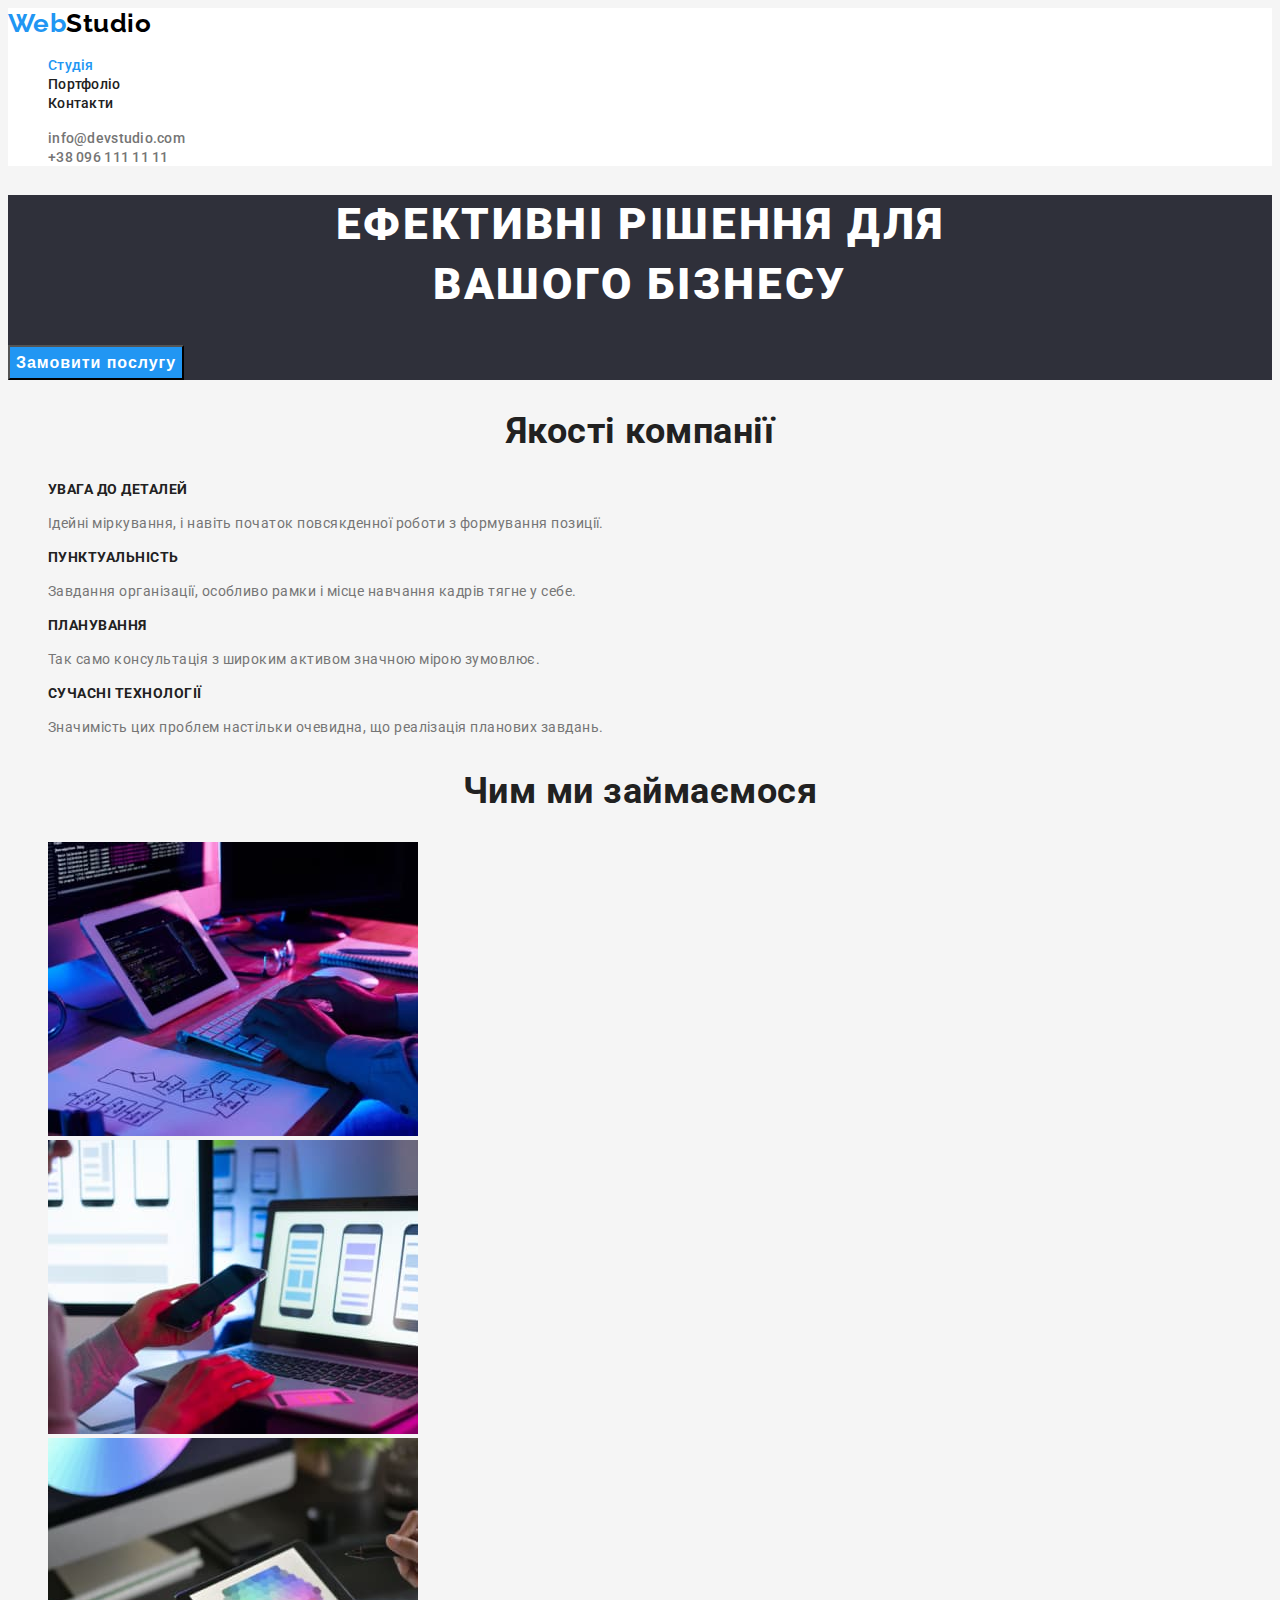
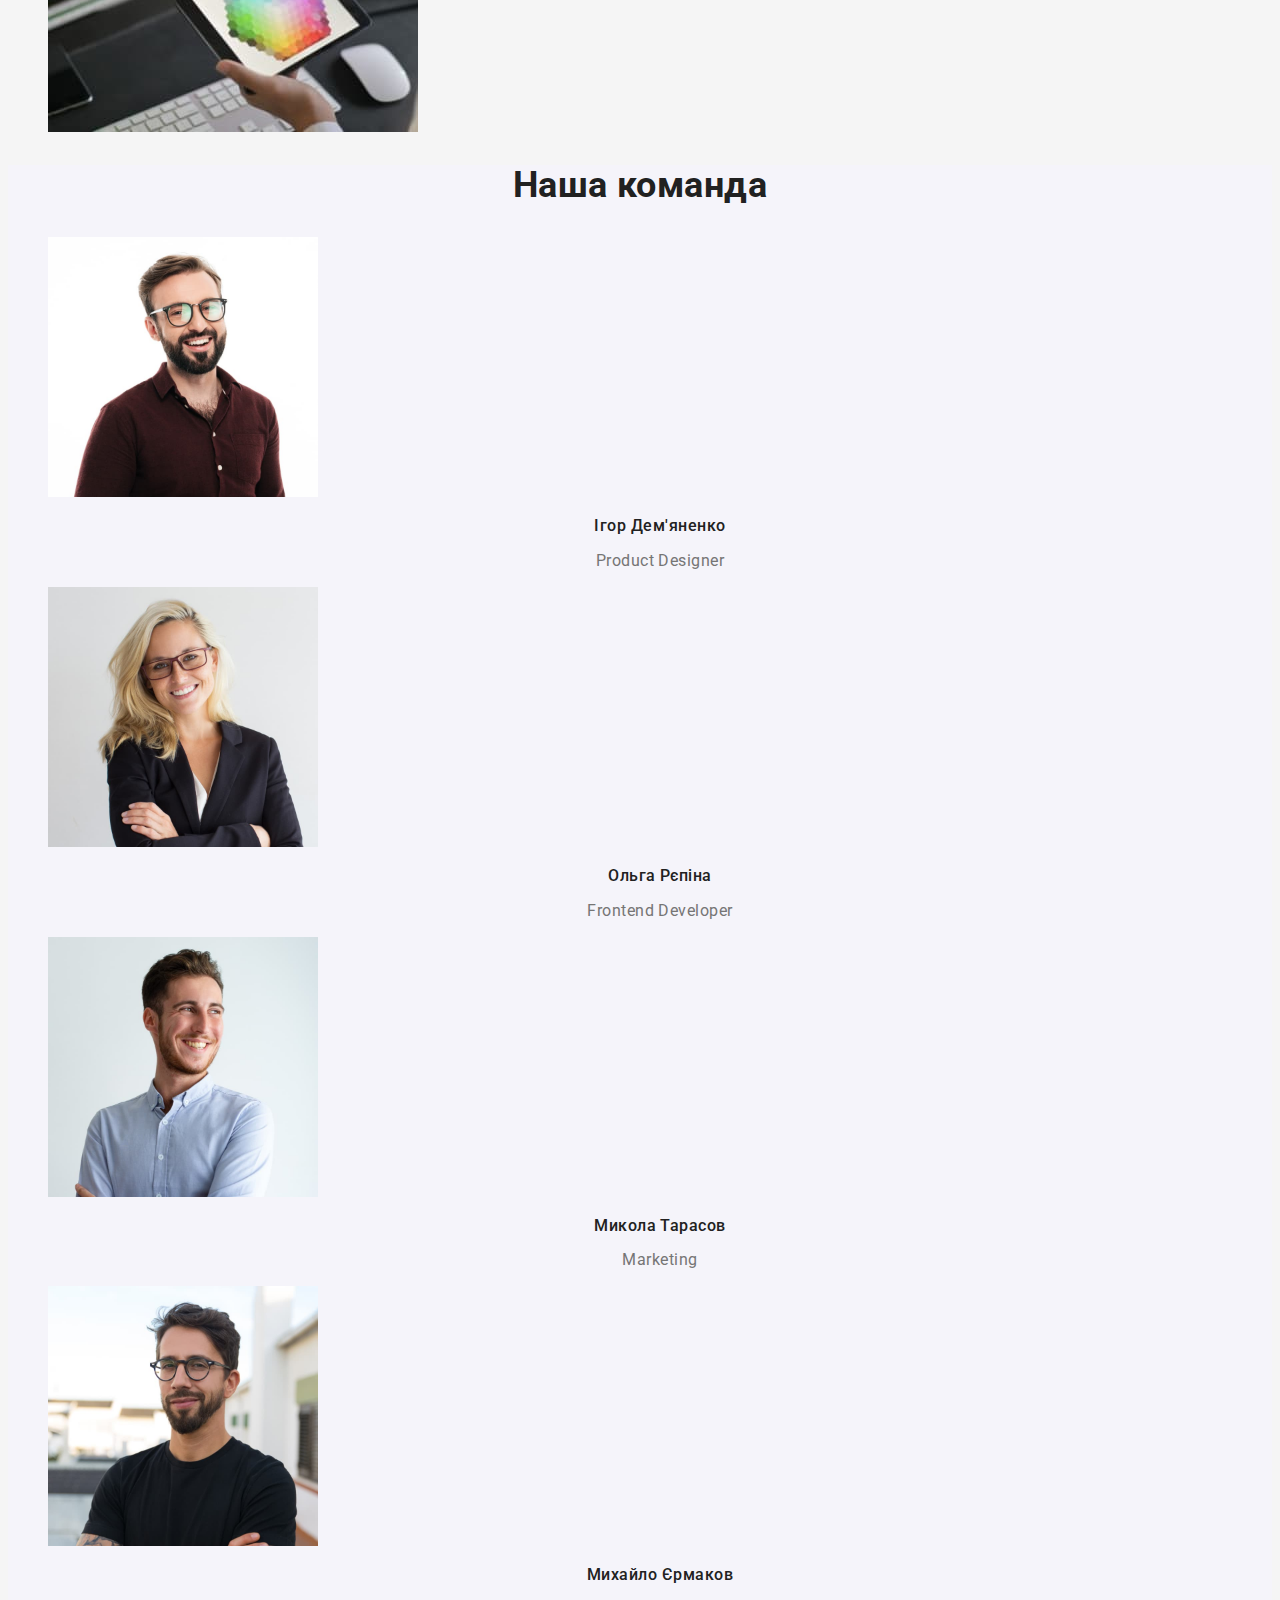
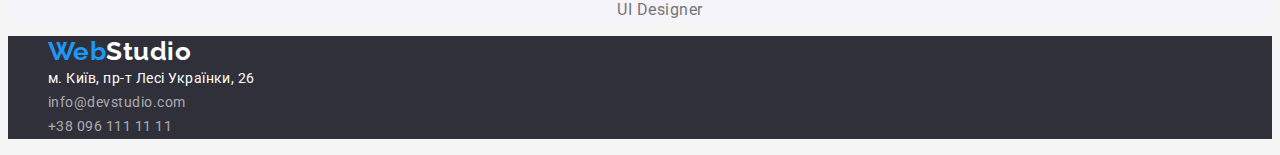
==== index.html @ 2afbe490 "Initial commit" ====
<!DOCTYPE html>
<html lang="uk">
  <head>
    <meta charset="UTF-8" />
    <meta http-equiv="X-UA-Compatible" content="IE=edge" />
    <meta name="viewport" content="width=device-width, initial-scale=1.0" />
    <title>Document</title>
    <link rel="preconnect" href="https://fonts.googleapis.com" />
    <link rel="preconnect" href="https://fonts.gstatic.com" crossorigin />
    <link
      href="https://fonts.googleapis.com/css2?family=Raleway:wght@700&family=Roboto:wght@400;500;700;900&display=swap"
      rel="stylesheet"
    />
    <link rel="stylesheet" href="./css/styles.css" />
  </head>
  <body>
    <!--Шапка-->
    <header class="page">
      <nav>
        <a href="./index.html" lang="en" class="logo-link current"
          ><span class="style">Web</span>Studio</a
        >
        <ul class="site-nav list">
          <li><a href="" class="link current">Студія</a></li>
          <li><a href="./portfolio.html" class="link">Портфоліо</a></li>
          <li><a href="" class="link">Контакти</a></li>
        </ul>
      </nav>
      <ul class="contact-nav list">
        <li>
          <a href="mailto:info@devstudio.com" class="link">info@devstudio.com</a>
        </li>
        <li><a href="tel:+380961111111" class="link">+38 096 111 11 11</a></li>
      </ul>
    </header>

    <main>
      <!--Герой-->
      <section class="hero">
        <h1 class="hero-title">
          Ефективні рішення для <br />
          вашого бізнесу
        </h1>
        <button type="submit" class="hero-text">Замовити послугу</button>
      </section>
      <!--Якості компанії-->
      <section class="section">
        <h2 class="section-title">Якості компанії</h2>
        <ul class="feature-list list">
          <li>
            <h3 class="title">УВАГА ДО ДЕТАЛЕЙ</h3>
            <p class="text">
              Ідейні міркування, і навіть початок повсякденної роботи з формування позиції.
            </p>
          </li>
          <li>
            <h3 class="title">ПУНКТУАЛЬНІСТЬ</h3>
            <p class="text">
              Завдання організації, особливо рамки і місце навчання кадрів тягне у себе.
            </p>
          </li>
          <li>
            <h3 class="title">ПЛАНУВАННЯ</h3>
            <p class="text">Так само консультація з широким активом значною мірою зумовлює.</p>
          </li>
          <li>
            <h3 class="title">СУЧАСНІ ТЕХНОЛОГІЇ</h3>
            <p class="text">
              Значимість цих проблем настільки очевидна, що реалізація планових завдань.
            </p>
          </li>
        </ul>
      </section>
      <!--Чим займаютья-->
      <section class="section">
        <h2 class="section-title">Чим ми займаємося</h2>
        <ul class="feature-list list">
          <li>
            <img src="./images/laptop.jpg" alt="Працюють на ноутбуці" width="370" height="294" />
          </li>
          <li>
            <img
              src="./images/smartphone.jpg"
              alt="Працюють на телефоні та ноутбуці"
              width="370"
              height="294"
            />
          </li>
          <li>
            <img src="./images/tablet.jpg" alt="Працюють на планшеті" width="370" height="294" />
          </li>
        </ul>
      </section>
      <!--Команда-->
      <section class="team">
        <h2 class="team-title">Наша команда</h2>
        <ul class="list">
          <li>
            <img
              src="./images/product.jpg"
              alt="Ігор Дем'яненко продакт-дизайнер"
              width="270"
              height="260"
            />
            <h3 class="team-list">Ігор Дем'яненко</h3>
            <p lang="en" class="text">Product Designer</p>
          </li>
          <li>
            <img
              src="./images/frontend.jpg"
              alt="Ольга Рєпіна фронтенд-розробник"
              width="270"
              height="260"
            />
            <h3 class="team-list">Ольга Рєпіна</h3>
            <p lang="en" class="text">Frontend Developer</p>
          </li>
          <li>
            <img
              src="./images/marketing.jpg"
              alt="Микола Тарасов маркетолог"
              width="270"
              height="260"
            />
            <h3 class="team-list">Микола Тарасов</h3>
            <p lang="en" class="text">Marketing</p>
          </li>
          <li>
            <img
              src="./images/designer.jpg"
              alt="Михайло Єрмаков дизайнер"
              width="270"
              height="260"
            />
            <h3 class="team-list">Михайло Єрмаков</h3>
            <p lang="en" class="text">UI Designer</p>
          </li>
        </ul>
      </section>
    </main>
    <!--Контакти-->
    <footer>
      <address>
        <ul class="footer list">
          <li>
            <a href="./index.html" lang="en" class="logo-link current"
              ><span class="style">Web</span><span class="part">Studio</span></a
            >
          </li>
          <li>
            <a
              href="https://www.google.com/maps/place/%D0%B1%D1%83%D0%BB.+%D0%9B%D0%B5%D1%81%D0%B8+%D0%A3%D0%BA%D1%80%D0%B0%D0%B8%D0%BD%D0%BA%D0%B8,+26,+%D0%9A%D0%B8%D0%B5%D0%B2,+02000/@50.4265807,30.5361971,17z/data=!3m1!4b1!4m5!3m4!1s0x40d4cf0e033ecbe9:0x57a4dffefec77da0!8m2!3d50.4265807!4d30.5383858"
              target="_blank"
              rel="noopener noreferrer"
              class="aside"
              >м. Київ, пр-т Лесі Українки, 26</a
            >
          </li>
          <li>
            <a href="mailto:info@devstudio.com" class="link">info@devstudio.com</a>
          </li>
          <li>
            <a href="tel:+380961111111" class="link">+38 096 111 11 11</a>
          </li>
        </ul>
      </address>
    </footer>
  </body>
</html>
---- css/styles.css ----
:root {
    --primary-text-color: #757575;
    --title-text-color: #212121;
    --accent-color: #2196F3;
    --primary-white-color: #FFFFFF;
}
body {
    background-color:#F5F5F5;
    color: var(--primary-text-color);
    font-family: Roboto, sans-serif;
    letter-spacing: 0.03em;
}
button {
    cursor: pointer;
}
.list {
    list-style: none;
}
.page {
    background-color: var(--primary-white-color);
}
/* logo */
.logo-link {
    color: #000000;
    font-family: Raleway;
    font-weight: 700;
    font-size: 26px;
    line-height: 1.19;
    text-decoration: none;
}
.logo-link .style {
    color: var(--accent-color);
}

/* site-nav */
.site-nav .link, 
.contact-nav .link {
    color: var(--title-text-color);
    font-weight: 500;
    font-size: 14px;
    line-height: 1.14;
    letter-spacing: 0.02em;
    text-decoration: none;

}
.site-nav .link:hover,
.site-nav .link:focus {
    color: var(--accent-color);
}
.site-nav .link.current {
    color: var(--accent-color);
}
/* contact-nav*/
/*.contact-nav .link {
    color: var(--title-text-color);
    font-weight: 500;
    font-size: 14px;
    line-height: 1.14;
    letter-spacing: 0.02em;
    text-decoration: none;
}*/
.contact-nav .link {
    color: var(--primary-text-color);
    text-decoration: none;
}
.contact-nav .link:hover,
.contact-nav .link:focus {
    color: var(--accent-color);
}
/* hero*/
.hero {
    background-color: #2F303A;
}
.hero-title {
    color: var(--primary-white-color);
    font-weight: 900;
    font-size: 44px;
    line-height: 1.36;
    text-align: center;
    letter-spacing: 0.06em;
    text-transform: uppercase;
}
.hero-text {
    background-color: var(--accent-color);
    color: var(--primary-white-color);
    font-weight: 700;
    font-size: 16px;
    line-height: 1.87;
    display: flex;
    align-items: center;
    text-align: center;
    letter-spacing: 0.06em;
}
/* Якості та чим займ*/
.section-title {
    color: var(--title-text-color);
    font-weight: 700;
    font-size: 36px;
    line-height: 1,16;
    text-align: center;
}
.feature-list .title {
    color: var(--title-text-color);
    font-weight: 700;
    font-size: 14px;
    line-height: 1.14;
    text-transform: uppercase;
}
.feature-list .text {
    font-size: 14px;
    line-height: 1.71;
}
/*team*/
.team {
    background-color: #F5F4FA;
}
.team-title {
    color: var(--title-text-color);
    font-weight: 700;
    font-size: 36px;
    line-height: 1.16;
    text-align: center;
}
.team-list {
    color: var(--title-text-color);
    font-weight: 500;
    font-size: 16px;
    line-height: 1.18;
    text-align: center;
}
.team .text {
    font-size: 16px;
    line-height: 1.18; 
    text-align: center;
}
/*footer*/
.footer {
    background-color: #2F303A;
    font-style: normal;
}
.logo-link .part {
    color: var(--primary-white-color);
}
.footer .aside {
    color: var(--primary-white-color);
    font-size: 14px;
    line-height: 1.71;
    text-decoration: none;
}
.footer .aside:hover,
.footer .aside:focus {
    color: var(--accent-color);
}
.footer .link {
    color: rgba(255, 255, 255, 0.6);
    font-size: 14px;
    line-height: 1.71;
    text-decoration: none;
}
.footer .link:hover,
.footer .link:focus {
    color: var(--accent-color);
}
/*Кнопки*/
.button .button-link {
    background-color: #F5F4FA;
    color: var(--title-text-color);
    font-weight: 500;
    font-size: 16px;
    line-height: 1.62; 
    text-align: center;
}
.button .button-link:hover,
.button .button-link:focus {
    background-color: var(--accent-color);
    color: var(--primary-white-color);
}
/* Наши работы*/
.work-title {
    color: var(--title-text-color);
    font-weight: 700;
    font-size: 18px;
    line-height: 2;
    letter-spacing: 0.06em;
}
.work .text {
    font-size: 16px;
    line-height: 1.87;
}
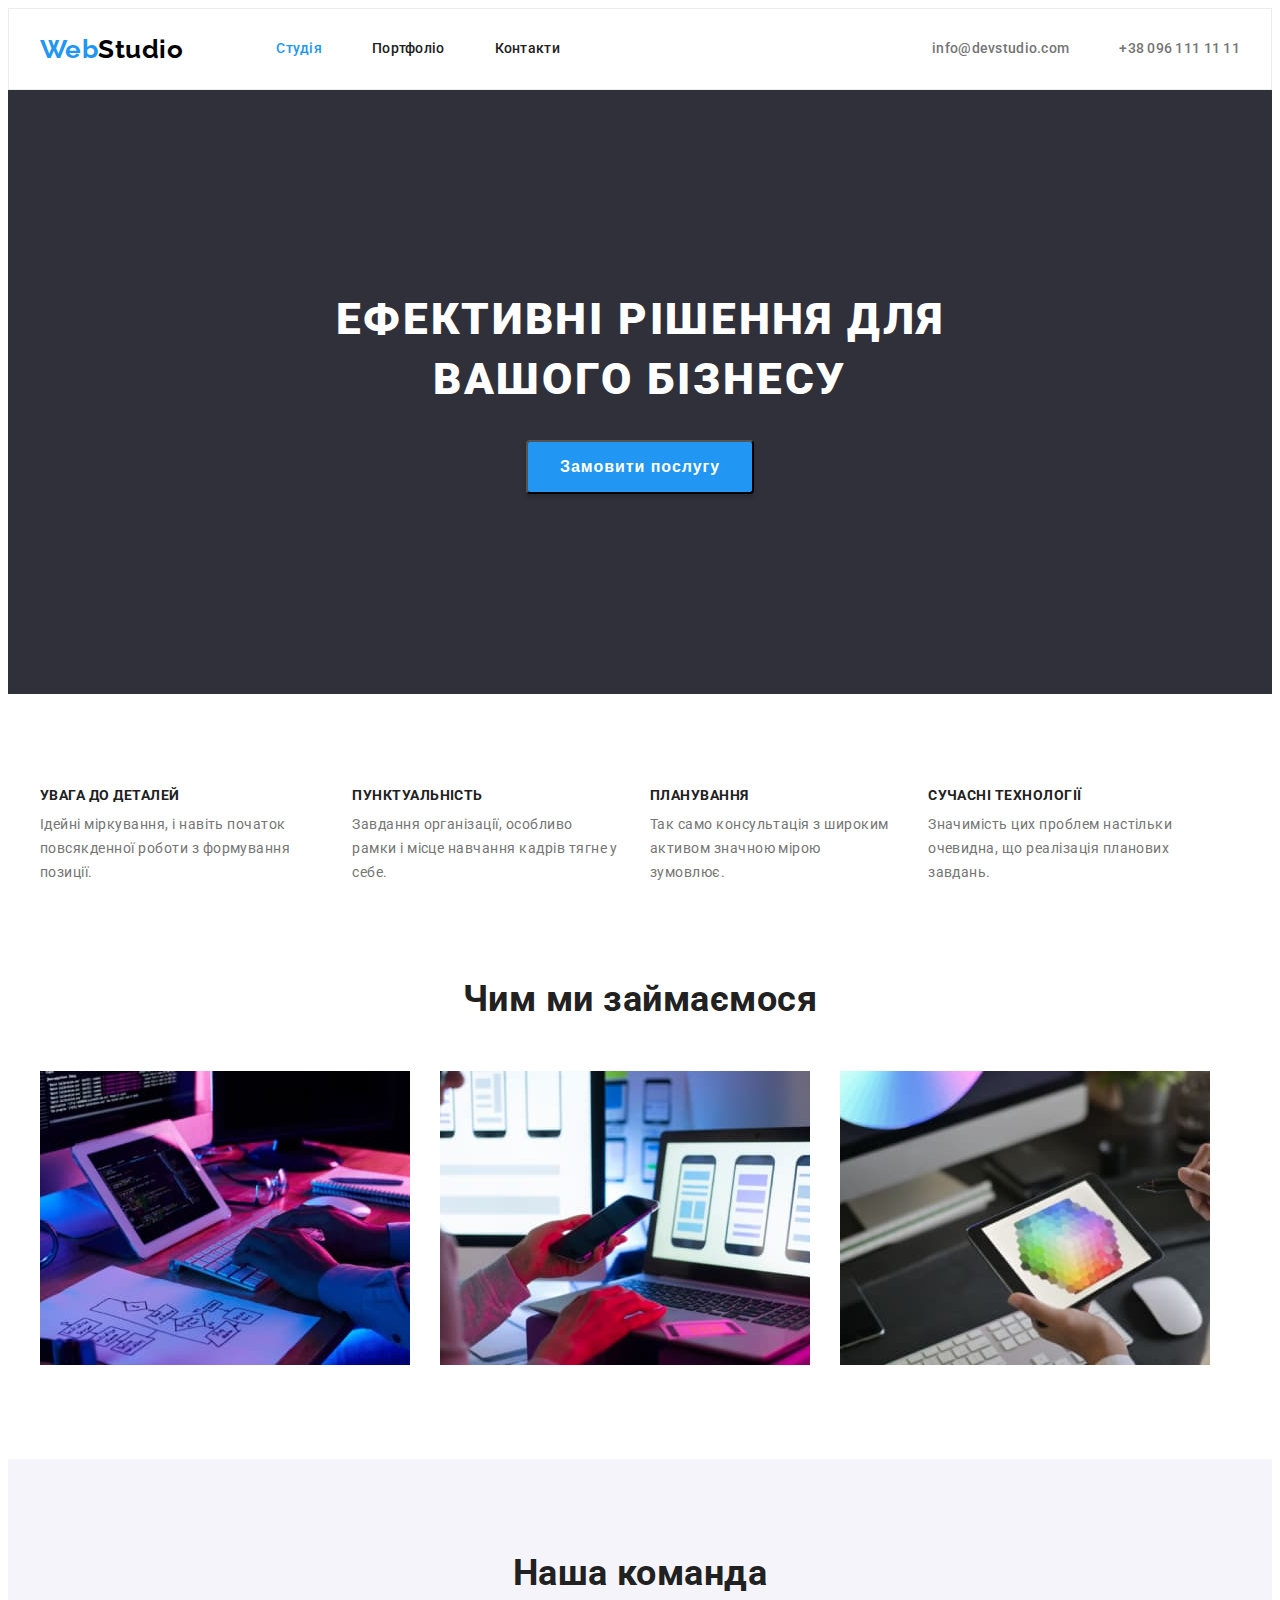
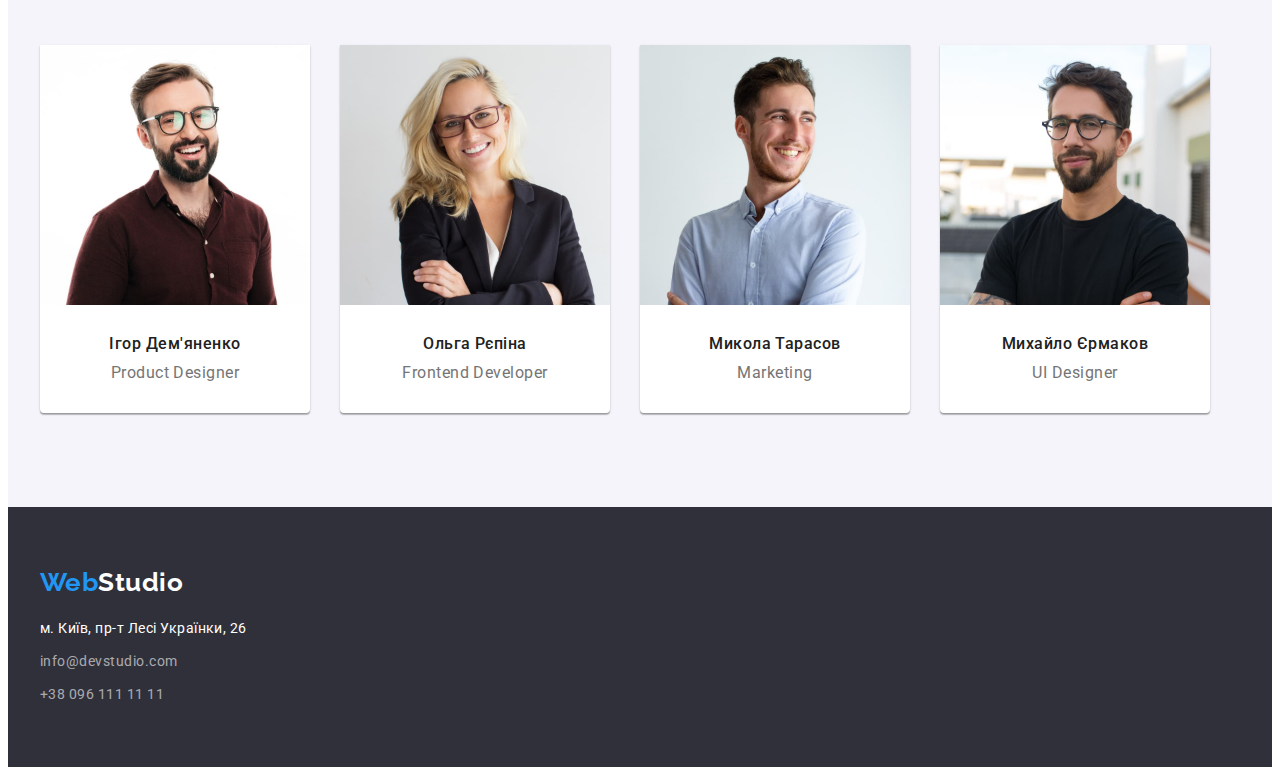
==== commit 3a8023cb: "add flex" ====
--- a/index.html
+++ b/index.html
@@ -4,166 +4,184 @@
     <meta charset="UTF-8" />
     <meta http-equiv="X-UA-Compatible" content="IE=edge" />
     <meta name="viewport" content="width=device-width, initial-scale=1.0" />
-    <title>Document</title>
+    <title>Studio</title>
     <link rel="preconnect" href="https://fonts.googleapis.com" />
     <link rel="preconnect" href="https://fonts.gstatic.com" crossorigin />
     <link
       href="https://fonts.googleapis.com/css2?family=Raleway:wght@700&family=Roboto:wght@400;500;700;900&display=swap"
       rel="stylesheet"
     />
+    <link
+      rel="stylesheet"
+      href="https://cdnjs.cloudflare.com/ajax/libs/modern-normalize/1.1.0/modern-normalize.min.css"
+      integrity="sha512-wpPYUAdjBVSE4KJnH1VR1HeZfpl1ub8YT/NKx4PuQ5NmX2tKuGu6U/JRp5y+Y8XG2tV+wKQpNHVUX03MfMFn9Q=="
+      crossorigin="anonymous"
+      referrerpolicy="no-referrer"
+    />
     <link rel="stylesheet" href="./css/styles.css" />
   </head>
   <body>
-    <!--Шапка-->
-    <header class="page">
-      <nav>
+    <!----- HEADER ------->
+    <header class="header">
+      <div class="container header-container">
         <a href="./index.html" lang="en" class="logo-link current"
           ><span class="style">Web</span>Studio</a
         >
-        <ul class="site-nav list">
-          <li><a href="" class="link current">Студія</a></li>
-          <li><a href="./portfolio.html" class="link">Портфоліо</a></li>
-          <li><a href="" class="link">Контакти</a></li>
+        <nav>
+          <ul class="site-nav list">
+            <li class="item"><a href="" class="link current">Студія</a></li>
+            <li class="item"><a href="./portfolio.html" class="link">Портфоліо</a></li>
+            <li class="item"><a href="" class="link">Контакти</a></li>
+          </ul>
+        </nav>
+
+        <ul class="contact-nav list">
+          <li class="item">
+            <a href="mailto:info@devstudio.com" class="link">info@devstudio.com</a>
+          </li>
+          <li class="item"><a href="tel:+380961111111" class="link">+38 096 111 11 11</a></li>
         </ul>
-      </nav>
-      <ul class="contact-nav list">
-        <li>
-          <a href="mailto:info@devstudio.com" class="link">info@devstudio.com</a>
-        </li>
-        <li><a href="tel:+380961111111" class="link">+38 096 111 11 11</a></li>
-      </ul>
+      </div>
     </header>
 
     <main>
-      <!--Герой-->
+      <!----- HERO ------>
       <section class="hero">
-        <h1 class="hero-title">
-          Ефективні рішення для <br />
-          вашого бізнесу
-        </h1>
-        <button type="submit" class="hero-text">Замовити послугу</button>
+        <div class="container hero-container">
+          <h1 class="hero-title">Ефективні рішення для вашого бізнесу</h1>
+          <button type="button" class="button-text">Замовити послугу</button>
+        </div>
       </section>
-      <!--Якості компанії-->
+      <!----- FEATUR E--->
       <section class="section">
-        <h2 class="section-title">Якості компанії</h2>
-        <ul class="feature-list list">
-          <li>
-            <h3 class="title">УВАГА ДО ДЕТАЛЕЙ</h3>
-            <p class="text">
-              Ідейні міркування, і навіть початок повсякденної роботи з формування позиції.
-            </p>
-          </li>
-          <li>
-            <h3 class="title">ПУНКТУАЛЬНІСТЬ</h3>
-            <p class="text">
-              Завдання організації, особливо рамки і місце навчання кадрів тягне у себе.
-            </p>
-          </li>
-          <li>
-            <h3 class="title">ПЛАНУВАННЯ</h3>
-            <p class="text">Так само консультація з широким активом значною мірою зумовлює.</p>
-          </li>
-          <li>
-            <h3 class="title">СУЧАСНІ ТЕХНОЛОГІЇ</h3>
-            <p class="text">
-              Значимість цих проблем настільки очевидна, що реалізація планових завдань.
-            </p>
-          </li>
-        </ul>
+        <div class="container section-container">
+          <!-- <h2 class="section-title">Якості компанії</h2> -->
+          <ul class="feature-list list">
+            <li>
+              <h3 class="title">УВАГА ДО ДЕТАЛЕЙ</h3>
+              <p class="text">
+                Ідейні міркування, і навіть початок повсякденної роботи з формування позиції.
+              </p>
+            </li>
+            <li>
+              <h3 class="title">ПУНКТУАЛЬНІСТЬ</h3>
+              <p class="text">
+                Завдання організації, особливо рамки і місце навчання кадрів тягне у себе.
+              </p>
+            </li>
+            <li>
+              <h3 class="title">ПЛАНУВАННЯ</h3>
+              <p class="text">Так само консультація з широким активом значною мірою зумовлює.</p>
+            </li>
+            <li>
+              <h3 class="title">СУЧАСНІ ТЕХНОЛОГІЇ</h3>
+              <p class="text">
+                Значимість цих проблем настільки очевидна, що реалізація планових завдань.
+              </p>
+            </li>
+          </ul>
+        </div>
       </section>
-      <!--Чим займаютья-->
-      <section class="section">
-        <h2 class="section-title">Чим ми займаємося</h2>
-        <ul class="feature-list list">
-          <li>
-            <img src="./images/laptop.jpg" alt="Працюють на ноутбуці" width="370" height="294" />
-          </li>
-          <li>
-            <img
-              src="./images/smartphone.jpg"
-              alt="Працюють на телефоні та ноутбуці"
-              width="370"
-              height="294"
-            />
-          </li>
-          <li>
-            <img src="./images/tablet.jpg" alt="Працюють на планшеті" width="370" height="294" />
-          </li>
-        </ul>
+      <!----- WORK ------->
+      <section class="section section-work">
+        <div class="container section-container">
+          <h2 class="section-title">Чим ми займаємося</h2>
+          <ul class="work-list list">
+            <li class="work-item">
+              <img src="./images/laptop.jpg" alt="Працюють на ноутбуці" width="370" height="294" />
+            </li>
+            <li class="work-item">
+              <img
+                src="./images/smartphone.jpg"
+                alt="Працюють на телефоні та ноутбуці"
+                width="370"
+                height="294"
+              />
+            </li>
+            <li class="work-item">
+              <img src="./images/tablet.jpg" alt="Працюють на планшеті" width="370" height="294" />
+            </li>
+          </ul>
+        </div>
       </section>
-      <!--Команда-->
-      <section class="team">
-        <h2 class="team-title">Наша команда</h2>
-        <ul class="list">
-          <li>
-            <img
-              src="./images/product.jpg"
-              alt="Ігор Дем'яненко продакт-дизайнер"
-              width="270"
-              height="260"
-            />
-            <h3 class="team-list">Ігор Дем'яненко</h3>
-            <p lang="en" class="text">Product Designer</p>
-          </li>
-          <li>
-            <img
-              src="./images/frontend.jpg"
-              alt="Ольга Рєпіна фронтенд-розробник"
-              width="270"
-              height="260"
-            />
-            <h3 class="team-list">Ольга Рєпіна</h3>
-            <p lang="en" class="text">Frontend Developer</p>
-          </li>
-          <li>
-            <img
-              src="./images/marketing.jpg"
-              alt="Микола Тарасов маркетолог"
-              width="270"
-              height="260"
-            />
-            <h3 class="team-list">Микола Тарасов</h3>
-            <p lang="en" class="text">Marketing</p>
-          </li>
-          <li>
-            <img
-              src="./images/designer.jpg"
-              alt="Михайло Єрмаков дизайнер"
-              width="270"
-              height="260"
-            />
-            <h3 class="team-list">Михайло Єрмаков</h3>
-            <p lang="en" class="text">UI Designer</p>
-          </li>
-        </ul>
+      <!----- TEAM ----->
+      <section class="section section-team">
+        <div class="container section-container">
+          <h2 class="team-title">Наша команда</h2>
+          <ul class="team-items list">
+            <li class="team-item">
+              <img
+                src="./images/product.jpg"
+                alt="Ігор Дем'яненко продакт-дизайнер"
+                width="270"
+                height="260"
+              />
+              <h3 class="team-list">Ігор Дем'яненко</h3>
+              <p lang="en" class="team-text">Product Designer</p>
+            </li>
+            <li class="team-item">
+              <img
+                src="./images/frontend.jpg"
+                alt="Ольга Рєпіна фронтенд-розробник"
+                width="270"
+                height="260"
+              />
+              <h3 class="team-list">Ольга Рєпіна</h3>
+              <p lang="en" class="team-text">Frontend Developer</p>
+            </li>
+            <li class="team-item">
+              <img
+                src="./images/marketing.jpg"
+                alt="Микола Тарасов маркетолог"
+                width="270"
+                height="260"
+              />
+              <h3 class="team-list">Микола Тарасов</h3>
+              <p lang="en" class="team-text">Marketing</p>
+            </li>
+            <li class="team-item">
+              <img
+                src="./images/designer.jpg"
+                alt="Михайло Єрмаков дизайнер"
+                width="270"
+                height="260"
+              />
+              <h3 class="team-list">Михайло Єрмаков</h3>
+              <p lang="en" class="team-text">UI Designer</p>
+            </li>
+          </ul>
+        </div>
       </section>
     </main>
-    <!--Контакти-->
-    <footer>
-      <address>
-        <ul class="footer list">
-          <li>
-            <a href="./index.html" lang="en" class="logo-link current"
-              ><span class="style">Web</span><span class="part">Studio</span></a
-            >
-          </li>
-          <li>
-            <a
-              href="https://www.google.com/maps/place/%D0%B1%D1%83%D0%BB.+%D0%9B%D0%B5%D1%81%D0%B8+%D0%A3%D0%BA%D1%80%D0%B0%D0%B8%D0%BD%D0%BA%D0%B8,+26,+%D0%9A%D0%B8%D0%B5%D0%B2,+02000/@50.4265807,30.5361971,17z/data=!3m1!4b1!4m5!3m4!1s0x40d4cf0e033ecbe9:0x57a4dffefec77da0!8m2!3d50.4265807!4d30.5383858"
-              target="_blank"
-              rel="noopener noreferrer"
-              class="aside"
-              >м. Київ, пр-т Лесі Українки, 26</a
-            >
-          </li>
-          <li>
-            <a href="mailto:info@devstudio.com" class="link">info@devstudio.com</a>
-          </li>
-          <li>
-            <a href="tel:+380961111111" class="link">+38 096 111 11 11</a>
-          </li>
-        </ul>
-      </address>
+
+    <!----- FOOTER ----->
+    <footer class="footer">
+      <div class="container footer-container">
+        <address class="address">
+          <ul class="footer-items list">
+            <li class="footer-logo">
+              <a href="./index.html" lang="en" class="logo-link current"
+                ><span class="style">Web</span><span class="part">Studio</span></a
+              >
+            </li>
+            <li class="footer-aside">
+              <a
+                href="https://www.google.com/maps/place/%D0%B1%D1%83%D0%BB.+%D0%9B%D0%B5%D1%81%D0%B8+%D0%A3%D0%BA%D1%80%D0%B0%D0%B8%D0%BD%D0%BA%D0%B8,+26,+%D0%9A%D0%B8%D0%B5%D0%B2,+02000/@50.4265807,30.5361971,17z/data=!3m1!4b1!4m5!3m4!1s0x40d4cf0e033ecbe9:0x57a4dffefec77da0!8m2!3d50.4265807!4d30.5383858"
+                target="_blank"
+                rel="noopener noreferrer"
+                class="aside"
+                >м. Київ, пр-т Лесі Українки, 26</a
+              >
+            </li>
+            <li class="footer-mail">
+              <a href="mailto:info@devstudio.com" class="link">info@devstudio.com</a>
+            </li>
+            <li class="footer-phone">
+              <a href="tel:+380961111111" class="link">+38 096 111 11 11</a>
+            </li>
+          </ul>
+        </address>
+      </div>
     </footer>
   </body>
 </html>
--- a/css/styles.css
+++ b/css/styles.css
@@ -1,189 +1,367 @@
 :root {
-    --primary-text-color: #757575;
-    --title-text-color: #212121;
-    --accent-color: #2196F3;
-    --primary-white-color: #FFFFFF;
-}
+  --primary-text-color: #757575;
+  --title-text-color: #212121;
+  --accent-color: #2196f3;
+  --primary-white-color: #ffffff;
+}
+
 body {
-    background-color:#F5F5F5;
-    color: var(--primary-text-color);
-    font-family: Roboto, sans-serif;
-    letter-spacing: 0.03em;
-}
+  background-color: var(--primary-white-color);
+  color: var(--primary-text-color);
+  font-family: Roboto, sans-serif;
+  letter-spacing: 0.03em;
+}
+
+h1,
+h2,
+h3,
+h4,
+p {
+  margin: 0;
+}
+
+ul,
+ol {
+  margin: 0;
+  padding-left: 0;
+}
+
+img {
+  display: block;
+}
+
+.container {
+  width: 1200px;
+  padding-left: 15px;
+  padding-right: 15px;
+  margin-right: auto;
+  margin-left: auto;
+}
+
 button {
-    cursor: pointer;
-}
+  cursor: pointer;
+}
+
 .list {
-    list-style: none;
-}
-.page {
-    background-color: var(--primary-white-color);
-}
-/* logo */
+  list-style: none;
+}
+
+/*------------- HEADER------------*/
+.header {
+  border: 1px solid #ececec;
+}
+.header-container {
+  display: flex;
+  align-items: center;
+}
+.site-navigation {
+  display: flex;
+}
+.contact-nav {
+  display: flex;
+}
+
+/* LOGO */
 .logo-link {
-    color: #000000;
-    font-family: Raleway;
-    font-weight: 700;
-    font-size: 26px;
-    line-height: 1.19;
-    text-decoration: none;
+  padding: 24px 0;
+  color: #000000;
+  font-family: Raleway;
+  font-weight: 700;
+  font-size: 26px;
+  line-height: 1.19;
+  text-decoration: none;
 }
 .logo-link .style {
-    color: var(--accent-color);
-}
-
-/* site-nav */
-.site-nav .link, 
+  color: var(--accent-color);
+}
+/* SITE-NAV */
+.site-nav {
+  display: flex;
+  margin-left: 93px;
+  align-items: center;
+}
+.site-nav .item:not(:last-child) {
+  margin-right: 50px;
+}
+.site-nav .link,
 .contact-nav .link {
-    color: var(--title-text-color);
-    font-weight: 500;
-    font-size: 14px;
-    line-height: 1.14;
-    letter-spacing: 0.02em;
-    text-decoration: none;
-
+  display: block;
+  padding-top: 32px;
+  padding-bottom: 32px;
+
+  color: var(--title-text-color);
+  font-weight: 500;
+  font-size: 14px;
+  line-height: 1.14;
+  letter-spacing: 0.02em;
+  text-decoration: none;
 }
 .site-nav .link:hover,
 .site-nav .link:focus {
-    color: var(--accent-color);
+  color: var(--accent-color);
 }
 .site-nav .link.current {
-    color: var(--accent-color);
-}
-/* contact-nav*/
-/*.contact-nav .link {
-    color: var(--title-text-color);
-    font-weight: 500;
-    font-size: 14px;
-    line-height: 1.14;
-    letter-spacing: 0.02em;
-    text-decoration: none;
-}*/
+  color: var(--accent-color);
+}
+/* CONTACT_NAV */
+.contact-nav {
+  margin-left: auto;
+}
+.contact-nav .item:not(:last-child) {
+  margin-right: 50px;
+}
 .contact-nav .link {
-    color: var(--primary-text-color);
-    text-decoration: none;
+  color: var(--primary-text-color);
+  text-decoration: none;
 }
 .contact-nav .link:hover,
 .contact-nav .link:focus {
-    color: var(--accent-color);
-}
-/* hero*/
+  color: var(--accent-color);
+}
+/*------- MAIN --------*/
+/* HERO */
 .hero {
-    background-color: #2F303A;
+  padding-top: 200px;
+  padding-bottom: 200px;
+  text-align: center;
+  background-color: #2f303a;
 }
 .hero-title {
-    color: var(--primary-white-color);
-    font-weight: 900;
-    font-size: 44px;
-    line-height: 1.36;
-    text-align: center;
-    letter-spacing: 0.06em;
-    text-transform: uppercase;
-}
-.hero-text {
-    background-color: var(--accent-color);
-    color: var(--primary-white-color);
-    font-weight: 700;
-    font-size: 16px;
-    line-height: 1.87;
-    display: flex;
-    align-items: center;
-    text-align: center;
-    letter-spacing: 0.06em;
-}
-/* Якості та чим займ*/
+  max-width: 696px;
+  margin-right: auto;
+  margin-left: auto;
+  margin-top: 0;
+  margin-bottom: 30px;
+
+  color: var(--primary-white-color);
+  font-weight: 900;
+  font-size: 44px;
+  line-height: 1.36;
+
+  letter-spacing: 0.06em;
+  text-transform: uppercase;
+}
+.button-text {
+  background-color: var(--accent-color);
+  color: var(--primary-white-color);
+  font-weight: 700;
+  font-size: 16px;
+  line-height: 1.87;
+
+  letter-spacing: 0.06em;
+  border-radius: 4px;
+  padding: 10px 32px;
+
+  box-shadow: 0px 4px 4px rgba(0, 0, 0, 0.15);
+}
+.button-text:active {
+  background: #188ce8;
+}
+
+/* FEATURE */
+.section {
+  padding-top: 94px;
+  padding-bottom: 94px;
+}
+.feature-list {
+  display: flex;
+}
+.feature-list .title {
+  margin-bottom: 10px;
+  margin-right: 30px;
+  color: var(--title-text-color);
+  font-weight: 700;
+  font-size: 14px;
+  line-height: 1.14;
+  text-transform: uppercase;
+}
+.feature-list .text {
+  margin-right: 30px;
+  font-size: 14px;
+  line-height: 1.71;
+}
+
+/* WORK */
+.section.section-work {
+  padding-top: 0;
+}
 .section-title {
-    color: var(--title-text-color);
-    font-weight: 700;
-    font-size: 36px;
-    line-height: 1,16;
-    text-align: center;
-}
-.feature-list .title {
-    color: var(--title-text-color);
-    font-weight: 700;
-    font-size: 14px;
-    line-height: 1.14;
-    text-transform: uppercase;
-}
-.feature-list .text {
-    font-size: 14px;
-    line-height: 1.71;
-}
-/*team*/
-.team {
-    background-color: #F5F4FA;
+  padding-top: 0;
+  padding-bottom: 50px;
+  color: var(--title-text-color);
+  font-weight: 700;
+  font-size: 36px;
+  line-height: 1.16;
+  text-align: center;
+}
+.work-list {
+  display: flex;
+}
+.work-item:not(:last-child) {
+  margin-right: 30px;
+}
+
+/* TEAM */
+.section-team {
+  background-color: #f5f4fa;
 }
 .team-title {
-    color: var(--title-text-color);
-    font-weight: 700;
-    font-size: 36px;
-    line-height: 1.16;
-    text-align: center;
-}
+  padding-bottom: 50px;
+  color: var(--title-text-color);
+  font-weight: 700;
+  font-size: 36px;
+  line-height: 1.16;
+  text-align: center;
+}
+.team-items {
+  display: flex;
+}
+.team-item {
+  background: #ffffff;
+  box-shadow: 0px 1px 3px rgba(0, 0, 0, 0.12), 0px 1px 1px rgba(0, 0, 0, 0.14),
+    0px 2px 1px rgba(0, 0, 0, 0.2);
+  border-radius: 0px 0px 4px 4px;
+}
+.team-item:not(:last-child) {
+  margin-right: 30px;
+}
+
 .team-list {
-    color: var(--title-text-color);
-    font-weight: 500;
-    font-size: 16px;
-    line-height: 1.18;
-    text-align: center;
-}
-.team .text {
-    font-size: 16px;
-    line-height: 1.18; 
-    text-align: center;
-}
-/*footer*/
+  margin-top: 30px;
+  margin-bottom: 10px;
+  color: var(--title-text-color);
+  font-weight: 500;
+  font-size: 16px;
+  line-height: 1.18;
+  text-align: center;
+}
+.team-text {
+  margin-bottom: 30px;
+  font-size: 16px;
+  line-height: 1.18;
+  text-align: center;
+}
+/*---------------FOOTER-------------*/
 .footer {
-    background-color: #2F303A;
-    font-style: normal;
+  background-color: #2f303a;
+}
+.footer-container {
+  padding-top: 60px;
+  padding-bottom: 60px;
+}
+.address {
+  font-style: normal;
+}
+.footer-logo {
+  margin-bottom: 20px;
 }
 .logo-link .part {
-    color: var(--primary-white-color);
+  color: var(--primary-white-color);
+}
+.footer-aside {
+  margin-bottom: 9px;
 }
 .footer .aside {
-    color: var(--primary-white-color);
-    font-size: 14px;
-    line-height: 1.71;
-    text-decoration: none;
+  margin-top: 20px;
+  color: var(--primary-white-color);
+  font-size: 14px;
+  line-height: 1.71;
+  text-decoration: none;
 }
 .footer .aside:hover,
 .footer .aside:focus {
-    color: var(--accent-color);
-}
+  color: var(--accent-color);
+}
+.footer-mail {
+  margin-bottom: 9px;
+}
+
 .footer .link {
-    color: rgba(255, 255, 255, 0.6);
-    font-size: 14px;
-    line-height: 1.71;
-    text-decoration: none;
+  color: rgba(255, 255, 255, 0.6);
+  font-size: 14px;
+  line-height: 1.71;
+  text-decoration: none;
 }
 .footer .link:hover,
 .footer .link:focus {
-    color: var(--accent-color);
-}
-/*Кнопки*/
-.button .button-link {
-    background-color: #F5F4FA;
-    color: var(--title-text-color);
-    font-weight: 500;
-    font-size: 16px;
-    line-height: 1.62; 
-    text-align: center;
-}
-.button .button-link:hover,
-.button .button-link:focus {
-    background-color: var(--accent-color);
-    color: var(--primary-white-color);
+  color: var(--accent-color);
+}
+/*----BUTTON----*/
+.section.section-operation {
+  display: flex;
+  padding-top: 0;
+  padding-bottom: 94px;
+}
+.button-items {
+  display: flex;
+
+  justify-content: center;
+  padding-top: 94px;
+  margin-bottom: 50px;
+}
+
+.button-items .button-link {
+  background-color: #f5f4fa;
+  color: var(--title-text-color);
+  font-weight: 500;
+  font-size: 16px;
+  line-height: 1.62;
+  text-align: center;
+  border-radius: 4px;
+}
+.button-items .button-link:hover,
+.button-items .button-link:focus {
+  background-color: var(--accent-color);
+  color: var(--primary-white-color);
+}
+.button-item:not(:last-child) {
+  margin-right: 8px;
+}
+.button .all {
+  width: 73px;
+  height: 38px;
+  padding: 6px 25px;
+}
+.button .web {
+  width: 125px;
+  height: 38px;
+  padding: 6px 22px;
+}
+.button .app {
+  width: 112px;
+  height: 38px;
+  padding: 6px 22px;
+}
+.button .design {
+  width: 103px;
+  height: 38px;
+  padding: 6px 22px;
+}
+.button .ads {
+  width: 130px;
+  height: 38px;
+  padding: 6px 22px;
 }
 /* Наши работы*/
-.work-title {
-    color: var(--title-text-color);
-    font-weight: 700;
-    font-size: 18px;
-    line-height: 2;
-    letter-spacing: 0.06em;
-}
-.work .text {
-    font-size: 16px;
-    line-height: 1.87;
-}+
+.operation-lists {
+  display: flex;
+  flex-wrap: wrap;
+  gap: 30px;
+}
+
+.operation-title {
+  margin-top: 20px;
+  margin-left: 24px;
+  color: var(--title-text-color);
+  font-weight: 700;
+  font-size: 18px;
+  line-height: 2;
+  letter-spacing: 0.06em;
+}
+.operation-text {
+  margin-top: 20px;
+  margin-left: 24px;
+  font-size: 16px;
+  line-height: 1.87;
+}
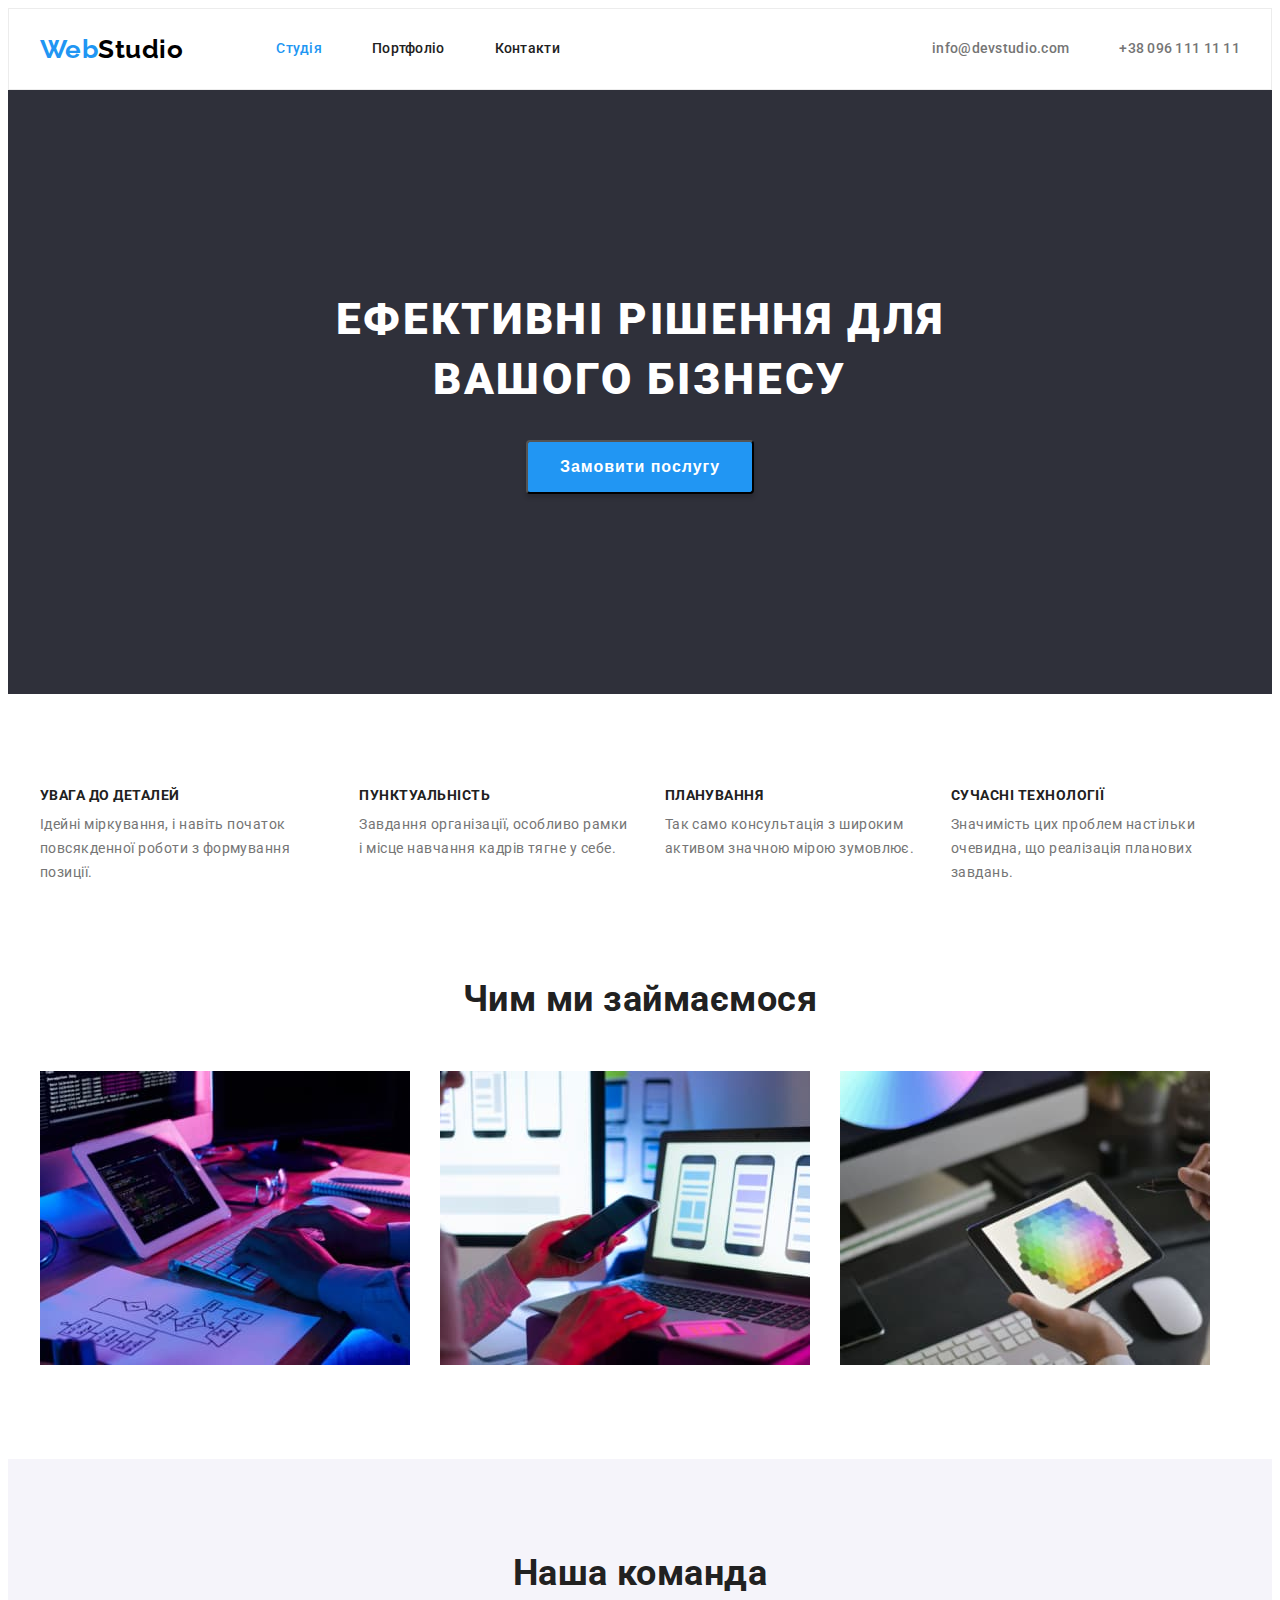
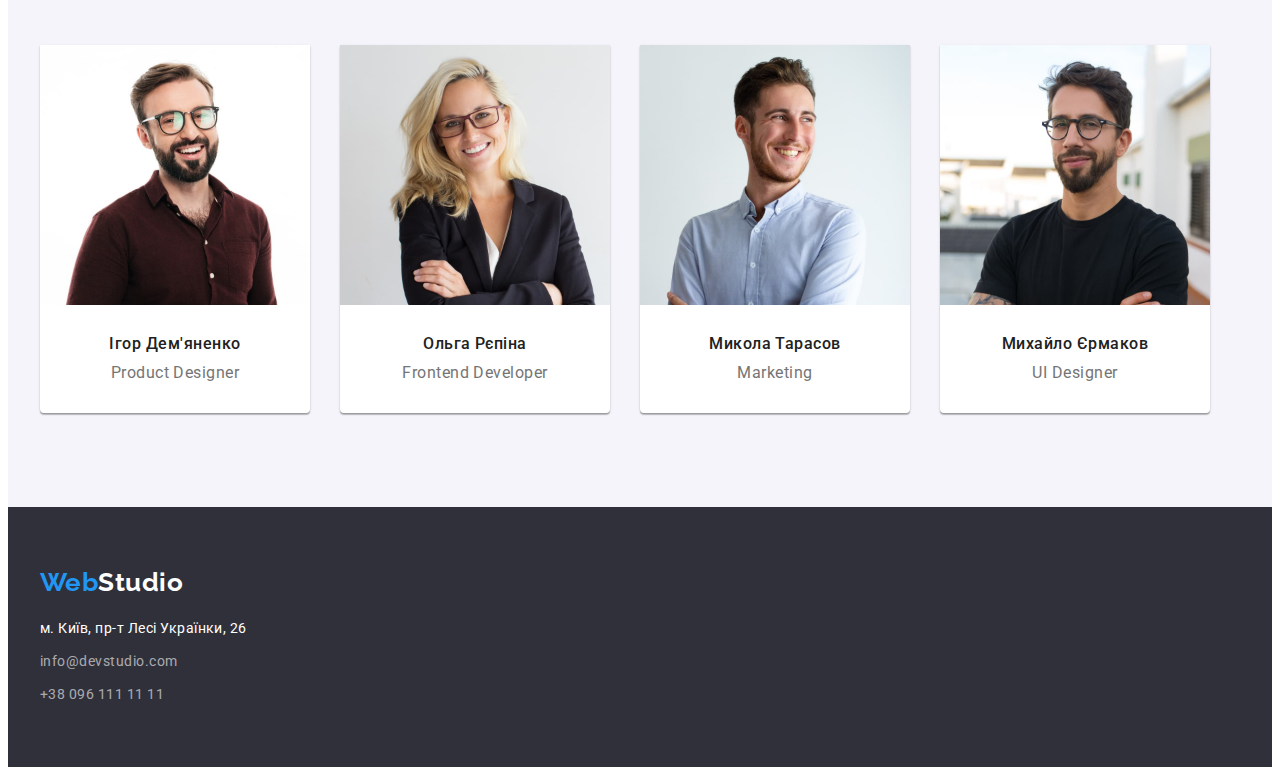
==== commit fb7b8743: "gap" ====
--- a/index.html
+++ b/index.html
@@ -29,9 +29,9 @@
         >
         <nav>
           <ul class="site-nav list">
-            <li class="item"><a href="" class="link current">Студія</a></li>
+            <li class="item"><a href="./index.html" class="link current">Студія</a></li>
             <li class="item"><a href="./portfolio.html" class="link">Портфоліо</a></li>
-            <li class="item"><a href="" class="link">Контакти</a></li>
+            <li class="item"><a href="#" class="link">Контакти</a></li>
           </ul>
         </nav>
 
@@ -52,10 +52,10 @@
           <button type="button" class="button-text">Замовити послугу</button>
         </div>
       </section>
-      <!----- FEATUR E--->
+      <!----- FEATURE --->
       <section class="section">
         <div class="container section-container">
-          <!-- <h2 class="section-title">Якості компанії</h2> -->
+          <h2 class="section-title visually-hidden">Якості компанії</h2>
           <ul class="feature-list list">
             <li>
               <h3 class="title">УВАГА ДО ДЕТАЛЕЙ</h3>
@@ -157,13 +157,11 @@
     <!----- FOOTER ----->
     <footer class="footer">
       <div class="container footer-container">
+        <a href="./index.html" lang="en" class="footer-logo logo-link current"
+          ><span class="style">Web</span><span class="part">Studio</span></a
+        >
         <address class="address">
           <ul class="footer-items list">
-            <li class="footer-logo">
-              <a href="./index.html" lang="en" class="logo-link current"
-                ><span class="style">Web</span><span class="part">Studio</span></a
-              >
-            </li>
             <li class="footer-aside">
               <a
                 href="https://www.google.com/maps/place/%D0%B1%D1%83%D0%BB.+%D0%9B%D0%B5%D1%81%D0%B8+%D0%A3%D0%BA%D1%80%D0%B0%D0%B8%D0%BD%D0%BA%D0%B8,+26,+%D0%9A%D0%B8%D0%B5%D0%B2,+02000/@50.4265807,30.5361971,17z/data=!3m1!4b1!4m5!3m4!1s0x40d4cf0e033ecbe9:0x57a4dffefec77da0!8m2!3d50.4265807!4d30.5383858"
--- a/css/styles.css
+++ b/css/styles.css
@@ -12,10 +12,25 @@
   letter-spacing: 0.03em;
 }
 
+.visually-hidden {
+  position: absolute;
+  white-space: nowrap;
+  width: 1px;
+  height: 1px;
+  overflow: hidden;
+  border: 0;
+  padding: 0;
+  clip: rect(0 0 0 0);
+  clip-path: inset(50%);
+  margin: -1px;
+}
+
 h1,
 h2,
 h3,
 h4,
+h5,
+h6,
 p {
   margin: 0;
 }
@@ -46,7 +61,7 @@
   list-style: none;
 }
 
-/*------------- HEADER------------*/
+/*------------- HEADER ------------*/
 .header {
   border: 1px solid #ececec;
 }
@@ -165,10 +180,10 @@
 }
 .feature-list {
   display: flex;
+  gap: 30px;
 }
 .feature-list .title {
   margin-bottom: 10px;
-  margin-right: 30px;
   color: var(--title-text-color);
   font-weight: 700;
   font-size: 14px;
@@ -176,7 +191,6 @@
   text-transform: uppercase;
 }
 .feature-list .text {
-  margin-right: 30px;
   font-size: 14px;
   line-height: 1.71;
 }
@@ -186,7 +200,6 @@
   padding-top: 0;
 }
 .section-title {
-  padding-top: 0;
   padding-bottom: 50px;
   color: var(--title-text-color);
   font-weight: 700;
@@ -196,9 +209,7 @@
 }
 .work-list {
   display: flex;
-}
-.work-item:not(:last-child) {
-  margin-right: 30px;
+  gap: 30px;
 }
 
 /* TEAM */
@@ -215,6 +226,7 @@
 }
 .team-items {
   display: flex;
+  gap: 30px;
 }
 .team-item {
   background: #ffffff;
@@ -222,9 +234,6 @@
     0px 2px 1px rgba(0, 0, 0, 0.2);
   border-radius: 0px 0px 4px 4px;
 }
-.team-item:not(:last-child) {
-  margin-right: 30px;
-}
 
 .team-list {
   margin-top: 30px;
@@ -241,7 +250,7 @@
   line-height: 1.18;
   text-align: center;
 }
-/*---------------FOOTER-------------*/
+/*--------------- FOOTER -------------*/
 .footer {
   background-color: #2f303a;
 }
@@ -252,10 +261,12 @@
 .address {
   font-style: normal;
 }
-.footer-logo {
+.footer-container .footer-logo {
+  display: inline-block;
   margin-bottom: 20px;
-}
-.logo-link .part {
+  padding: 0;
+}
+.part {
   color: var(--primary-white-color);
 }
 .footer-aside {
@@ -286,27 +297,24 @@
 .footer .link:focus {
   color: var(--accent-color);
 }
-/*----BUTTON----*/
+/*---- BUTTON ----*/
 .section.section-operation {
   display: flex;
-  padding-top: 0;
-  padding-bottom: 94px;
 }
 .button-items {
   display: flex;
 
   justify-content: center;
-  padding-top: 94px;
   margin-bottom: 50px;
 }
 
-.button-items .button-link {
+.button-link {
+  padding: 6px 22px;
   background-color: #f5f4fa;
   color: var(--title-text-color);
   font-weight: 500;
-  font-size: 16px;
   line-height: 1.62;
-  text-align: center;
+  border: none;
   border-radius: 4px;
 }
 .button-items .button-link:hover,
@@ -317,31 +325,7 @@
 .button-item:not(:last-child) {
   margin-right: 8px;
 }
-.button .all {
-  width: 73px;
-  height: 38px;
-  padding: 6px 25px;
-}
-.button .web {
-  width: 125px;
-  height: 38px;
-  padding: 6px 22px;
-}
-.button .app {
-  width: 112px;
-  height: 38px;
-  padding: 6px 22px;
-}
-.button .design {
-  width: 103px;
-  height: 38px;
-  padding: 6px 22px;
-}
-.button .ads {
-  width: 130px;
-  height: 38px;
-  padding: 6px 22px;
-}
+
 /* Наши работы*/
 
 .operation-lists {
@@ -349,10 +333,15 @@
   flex-wrap: wrap;
   gap: 30px;
 }
-
+.box {
+  padding: 20px 24px;
+
+  background: #ffffff;
+  border: 1px solid #eeeeee;
+  border-top: none;
+}
 .operation-title {
-  margin-top: 20px;
-  margin-left: 24px;
+  margin-bottom: 4px;
   color: var(--title-text-color);
   font-weight: 700;
   font-size: 18px;
@@ -360,8 +349,6 @@
   letter-spacing: 0.06em;
 }
 .operation-text {
-  margin-top: 20px;
-  margin-left: 24px;
   font-size: 16px;
   line-height: 1.87;
 }
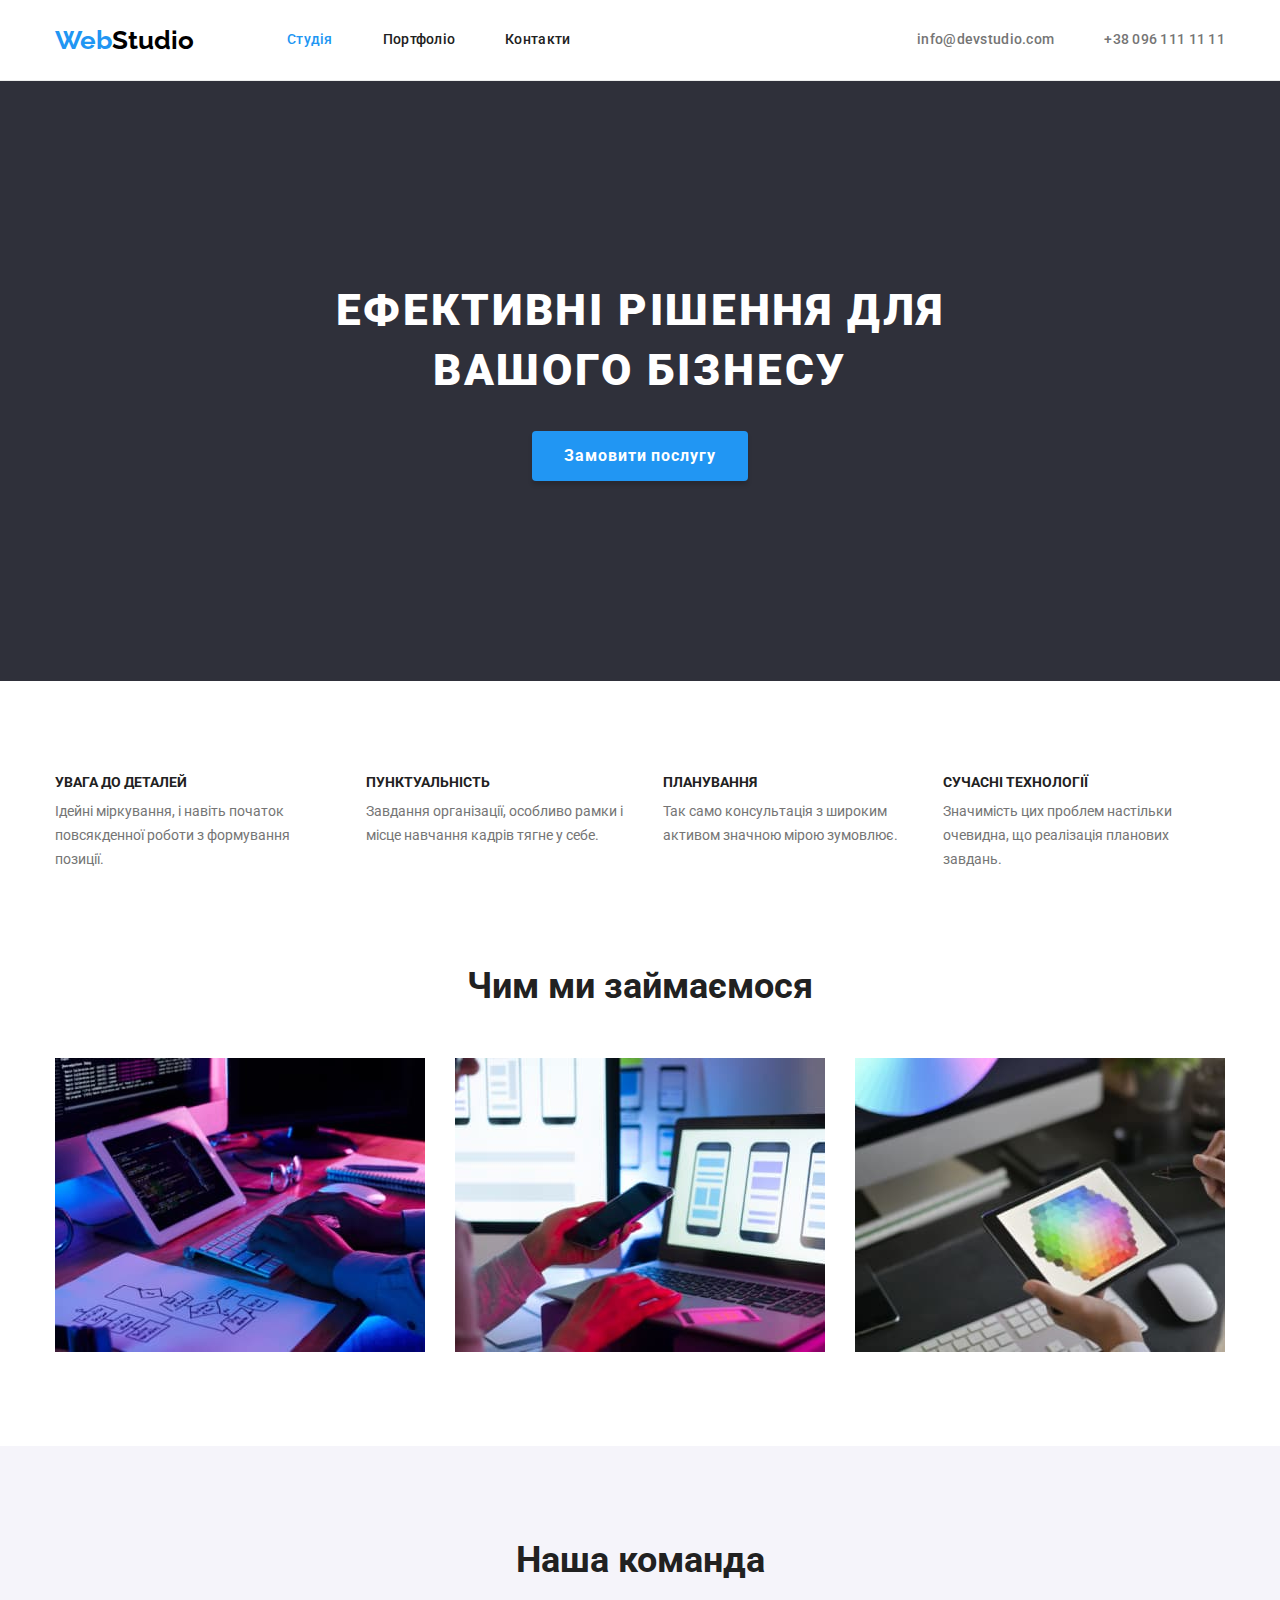
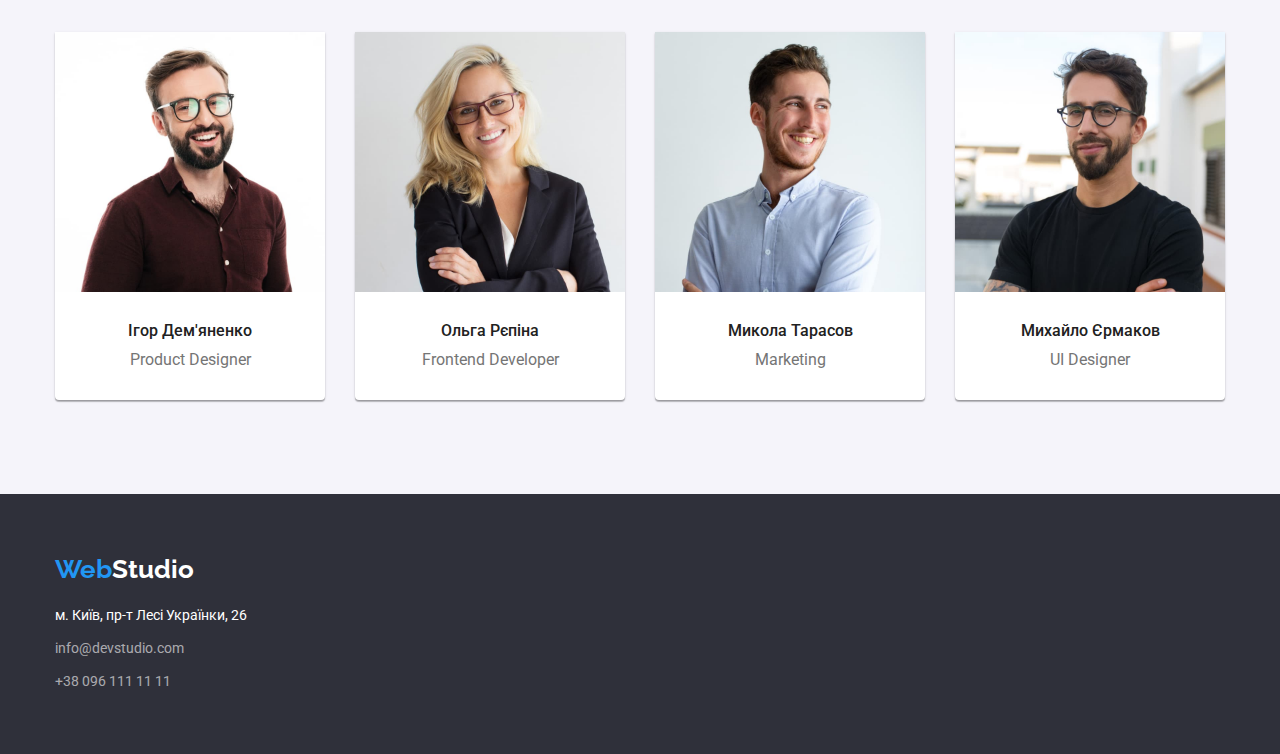
==== commit 58504ada: "на проверку" ====
--- a/index.html
+++ b/index.html
@@ -14,9 +14,6 @@
     <link
       rel="stylesheet"
       href="https://cdnjs.cloudflare.com/ajax/libs/modern-normalize/1.1.0/modern-normalize.min.css"
-      integrity="sha512-wpPYUAdjBVSE4KJnH1VR1HeZfpl1ub8YT/NKx4PuQ5NmX2tKuGu6U/JRp5y+Y8XG2tV+wKQpNHVUX03MfMFn9Q=="
-      crossorigin="anonymous"
-      referrerpolicy="no-referrer"
     />
     <link rel="stylesheet" href="./css/styles.css" />
   </head>
@@ -24,10 +21,10 @@
     <!----- HEADER ------->
     <header class="header">
       <div class="container header-container">
-        <a href="./index.html" lang="en" class="logo-link current"
+        <a href="./index.html" lang="en" class="logo-link link current"
           ><span class="style">Web</span>Studio</a
         >
-        <nav>
+        <nav class="navigation">
           <ul class="site-nav list">
             <li class="item"><a href="./index.html" class="link current">Студія</a></li>
             <li class="item"><a href="./portfolio.html" class="link">Портфоліо</a></li>
@@ -116,8 +113,10 @@
                 width="270"
                 height="260"
               />
-              <h3 class="team-list">Ігор Дем'яненко</h3>
-              <p lang="en" class="team-text">Product Designer</p>
+              <div class="description-team">
+                <h3 class="team-list">Ігор Дем'яненко</h3>
+                <p lang="en" class="team-text">Product Designer</p>
+              </div>
             </li>
             <li class="team-item">
               <img
@@ -126,8 +125,10 @@
                 width="270"
                 height="260"
               />
-              <h3 class="team-list">Ольга Рєпіна</h3>
-              <p lang="en" class="team-text">Frontend Developer</p>
+              <div class="description-team">
+                <h3 class="team-list">Ольга Рєпіна</h3>
+                <p lang="en" class="team-text">Frontend Developer</p>
+              </div>
             </li>
             <li class="team-item">
               <img
@@ -136,8 +137,10 @@
                 width="270"
                 height="260"
               />
-              <h3 class="team-list">Микола Тарасов</h3>
-              <p lang="en" class="team-text">Marketing</p>
+              <div class="description-team">
+                <h3 class="team-list">Микола Тарасов</h3>
+                <p lang="en" class="team-text">Marketing</p>
+              </div>
             </li>
             <li class="team-item">
               <img
@@ -146,8 +149,10 @@
                 width="270"
                 height="260"
               />
-              <h3 class="team-list">Михайло Єрмаков</h3>
-              <p lang="en" class="team-text">UI Designer</p>
+              <div class="description-team">
+                <h3 class="team-list">Михайло Єрмаков</h3>
+                <p lang="en" class="team-text">UI Designer</p>
+              </div>
             </li>
           </ul>
         </div>
@@ -157,7 +162,7 @@
     <!----- FOOTER ----->
     <footer class="footer">
       <div class="container footer-container">
-        <a href="./index.html" lang="en" class="footer-logo logo-link current"
+        <a href="./index.html" lang="en" class="footer-logo logo-link link current"
           ><span class="style">Web</span><span class="part">Studio</span></a
         >
         <address class="address">
@@ -167,14 +172,14 @@
                 href="https://www.google.com/maps/place/%D0%B1%D1%83%D0%BB.+%D0%9B%D0%B5%D1%81%D0%B8+%D0%A3%D0%BA%D1%80%D0%B0%D0%B8%D0%BD%D0%BA%D0%B8,+26,+%D0%9A%D0%B8%D0%B5%D0%B2,+02000/@50.4265807,30.5361971,17z/data=!3m1!4b1!4m5!3m4!1s0x40d4cf0e033ecbe9:0x57a4dffefec77da0!8m2!3d50.4265807!4d30.5383858"
                 target="_blank"
                 rel="noopener noreferrer"
-                class="aside"
+                class="aside link"
                 >м. Київ, пр-т Лесі Українки, 26</a
               >
             </li>
-            <li class="footer-mail">
+            <li class="footer-contact footer-mail">
               <a href="mailto:info@devstudio.com" class="link">info@devstudio.com</a>
             </li>
-            <li class="footer-phone">
+            <li class="footer-contact footer-phone">
               <a href="tel:+380961111111" class="link">+38 096 111 11 11</a>
             </li>
           </ul>
--- a/css/styles.css
+++ b/css/styles.css
@@ -7,9 +7,7 @@
 
 body {
   background-color: var(--primary-white-color);
-  color: var(--primary-text-color);
   font-family: Roboto, sans-serif;
-  letter-spacing: 0.03em;
 }
 
 .visually-hidden {
@@ -60,16 +58,22 @@
 .list {
   list-style: none;
 }
+.link {
+  text-decoration: none;
+}
 
 /*------------- HEADER ------------*/
 .header {
-  border: 1px solid #ececec;
+  border-bottom: 1px solid #ececec;
 }
 .header-container {
   display: flex;
   align-items: center;
 }
-.site-navigation {
+.navigation {
+  padding-left: 93px;
+}
+.site-nav {
   display: flex;
 }
 .contact-nav {
@@ -84,17 +88,12 @@
   font-weight: 700;
   font-size: 26px;
   line-height: 1.19;
-  text-decoration: none;
 }
 .logo-link .style {
   color: var(--accent-color);
 }
 /* SITE-NAV */
-.site-nav {
-  display: flex;
-  margin-left: 93px;
-  align-items: center;
-}
+
 .site-nav .item:not(:last-child) {
   margin-right: 50px;
 }
@@ -109,7 +108,6 @@
   font-size: 14px;
   line-height: 1.14;
   letter-spacing: 0.02em;
-  text-decoration: none;
 }
 .site-nav .link:hover,
 .site-nav .link:focus {
@@ -127,7 +125,6 @@
 }
 .contact-nav .link {
   color: var(--primary-text-color);
-  text-decoration: none;
 }
 .contact-nav .link:hover,
 .contact-nav .link:focus {
@@ -157,10 +154,11 @@
   text-transform: uppercase;
 }
 .button-text {
+  border: none;
   background-color: var(--accent-color);
   color: var(--primary-white-color);
   font-weight: 700;
-  font-size: 16px;
+
   line-height: 1.87;
 
   letter-spacing: 0.06em;
@@ -169,8 +167,10 @@
 
   box-shadow: 0px 4px 4px rgba(0, 0, 0, 0.15);
 }
+.button-text:hover,
+.button-text:focus,
 .button-text:active {
-  background: #188ce8;
+  background-color: #188ce8;
 }
 
 /* FEATURE */
@@ -185,12 +185,12 @@
 .feature-list .title {
   margin-bottom: 10px;
   color: var(--title-text-color);
-  font-weight: 700;
   font-size: 14px;
   line-height: 1.14;
   text-transform: uppercase;
 }
 .feature-list .text {
+  color: var(--primary-text-color);
   font-size: 14px;
   line-height: 1.71;
 }
@@ -202,7 +202,7 @@
 .section-title {
   padding-bottom: 50px;
   color: var(--title-text-color);
-  font-weight: 700;
+
   font-size: 36px;
   line-height: 1.16;
   text-align: center;
@@ -219,7 +219,7 @@
 .team-title {
   padding-bottom: 50px;
   color: var(--title-text-color);
-  font-weight: 700;
+
   font-size: 36px;
   line-height: 1.16;
   text-align: center;
@@ -229,26 +229,25 @@
   gap: 30px;
 }
 .team-item {
-  background: #ffffff;
+  background-color: var(--primary-white-color);
   box-shadow: 0px 1px 3px rgba(0, 0, 0, 0.12), 0px 1px 1px rgba(0, 0, 0, 0.14),
     0px 2px 1px rgba(0, 0, 0, 0.2);
   border-radius: 0px 0px 4px 4px;
 }
-
+.description-team {
+  padding-top: 30px;
+  padding-bottom: 30px;
+  text-align: center;
+  line-height: 1.18;
+}
 .team-list {
-  margin-top: 30px;
   margin-bottom: 10px;
   color: var(--title-text-color);
   font-weight: 500;
   font-size: 16px;
-  line-height: 1.18;
-  text-align: center;
 }
 .team-text {
-  margin-bottom: 30px;
-  font-size: 16px;
-  line-height: 1.18;
-  text-align: center;
+  color: var(--primary-text-color);
 }
 /*--------------- FOOTER -------------*/
 .footer {
@@ -277,7 +276,6 @@
   color: var(--primary-white-color);
   font-size: 14px;
   line-height: 1.71;
-  text-decoration: none;
 }
 .footer .aside:hover,
 .footer .aside:focus {
@@ -287,20 +285,17 @@
   margin-bottom: 9px;
 }
 
-.footer .link {
+.footer-contact .link {
   color: rgba(255, 255, 255, 0.6);
   font-size: 14px;
   line-height: 1.71;
-  text-decoration: none;
 }
 .footer .link:hover,
 .footer .link:focus {
   color: var(--accent-color);
 }
 /*---- BUTTON ----*/
-.section.section-operation {
-  display: flex;
-}
+
 .button-items {
   display: flex;
 
@@ -336,19 +331,19 @@
 .box {
   padding: 20px 24px;
 
-  background: #ffffff;
+  background-color: var(--primary-white-color);
   border: 1px solid #eeeeee;
   border-top: none;
 }
 .operation-title {
   margin-bottom: 4px;
   color: var(--title-text-color);
-  font-weight: 700;
+
   font-size: 18px;
   line-height: 2;
   letter-spacing: 0.06em;
 }
 .operation-text {
-  font-size: 16px;
+  color: var(--primary-text-color);
   line-height: 1.87;
 }
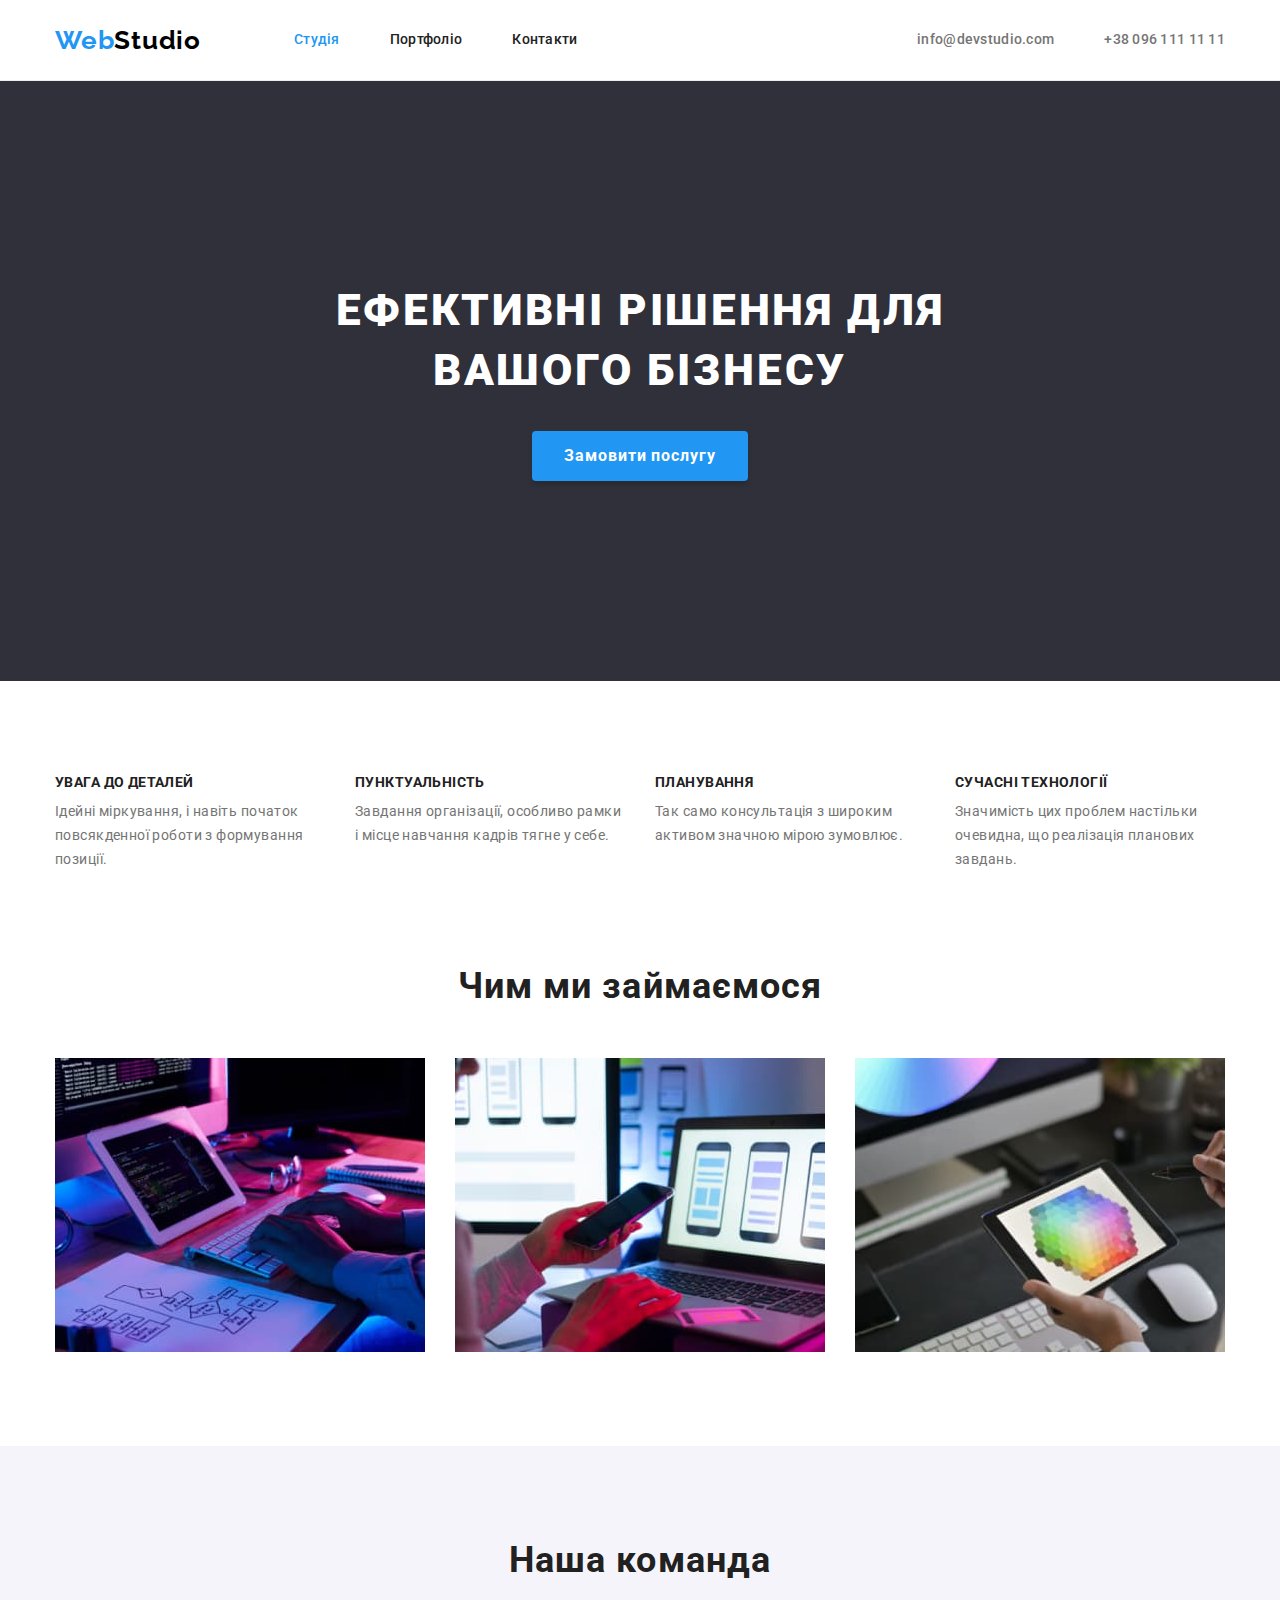
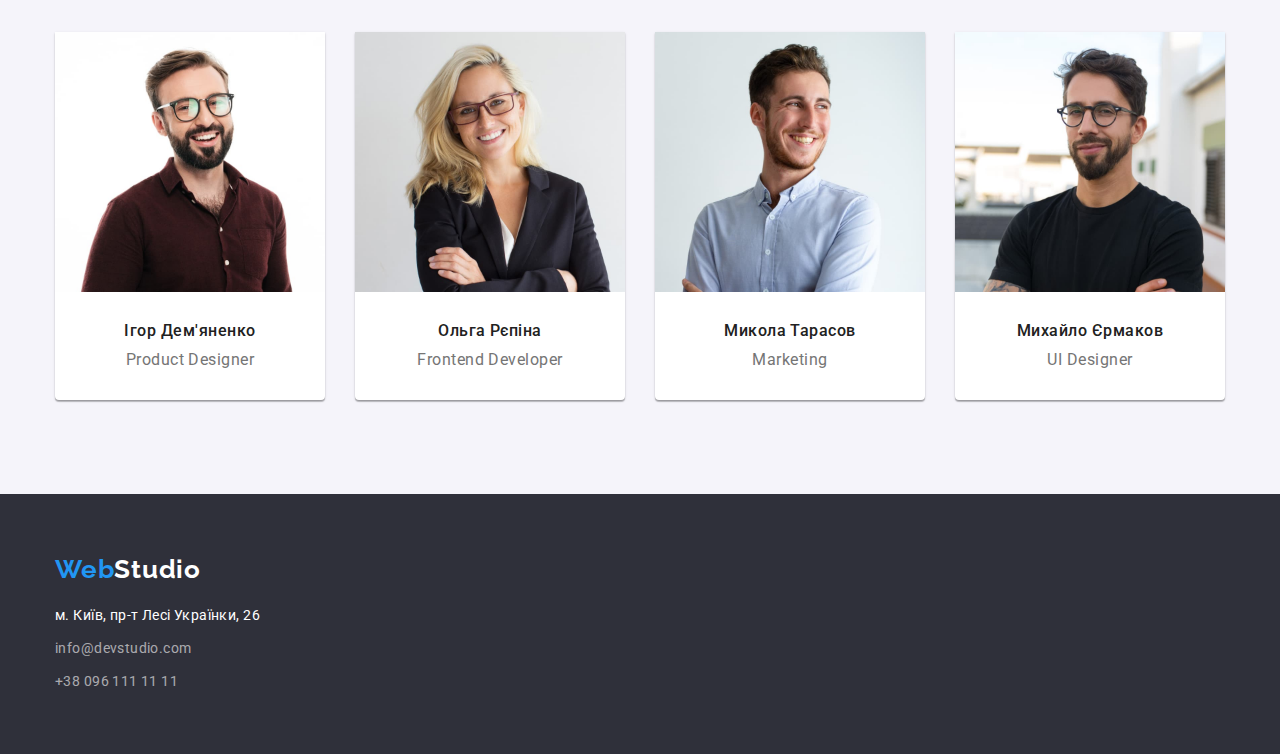
==== commit d50ebfaa: "lastt" ====
--- a/index.html
+++ b/index.html
@@ -54,23 +54,23 @@
         <div class="container section-container">
           <h2 class="section-title visually-hidden">Якості компанії</h2>
           <ul class="feature-list list">
-            <li>
+            <li class="feature">
               <h3 class="title">УВАГА ДО ДЕТАЛЕЙ</h3>
               <p class="text">
                 Ідейні міркування, і навіть початок повсякденної роботи з формування позиції.
               </p>
             </li>
-            <li>
+            <li class="feature">
               <h3 class="title">ПУНКТУАЛЬНІСТЬ</h3>
               <p class="text">
                 Завдання організації, особливо рамки і місце навчання кадрів тягне у себе.
               </p>
             </li>
-            <li>
+            <li class="feature">
               <h3 class="title">ПЛАНУВАННЯ</h3>
               <p class="text">Так само консультація з широким активом значною мірою зумовлює.</p>
             </li>
-            <li>
+            <li class="feature">
               <h3 class="title">СУЧАСНІ ТЕХНОЛОГІЇ</h3>
               <p class="text">
                 Значимість цих проблем настільки очевидна, що реалізація планових завдань.
--- a/css/styles.css
+++ b/css/styles.css
@@ -3,6 +3,14 @@
   --title-text-color: #212121;
   --accent-color: #2196f3;
   --primary-white-color: #ffffff;
+  --accent-background-color: #2f303a;
+  --second-background-color: #f5f4fa;
+  --border-color: #eeeeee;
+  --header-border-color: #ececec;
+  --button-focus-color: #188ce8;
+  --logo-color: #000000;
+  --footer-contact-color: rgba(255, 255, 255, 0.6);
+  --button-shadow-color: rgba(0, 0, 0, 0.15);
 }
 
 body {
@@ -33,12 +41,6 @@
   margin: 0;
 }
 
-ul,
-ol {
-  margin: 0;
-  padding-left: 0;
-}
-
 img {
   display: block;
 }
@@ -57,6 +59,8 @@
 
 .list {
   list-style: none;
+  margin: 0;
+  padding-left: 0;
 }
 .link {
   text-decoration: none;
@@ -64,7 +68,7 @@
 
 /*------------- HEADER ------------*/
 .header {
-  border-bottom: 1px solid #ececec;
+  border-bottom: 1px solid var(--header-border-color);
 }
 .header-container {
   display: flex;
@@ -83,11 +87,12 @@
 /* LOGO */
 .logo-link {
   padding: 24px 0;
-  color: #000000;
+  color: var(--logo-color);
   font-family: Raleway;
   font-weight: 700;
   font-size: 26px;
   line-height: 1.19;
+  letter-spacing: 0.03em;
 }
 .logo-link .style {
   color: var(--accent-color);
@@ -136,7 +141,7 @@
   padding-top: 200px;
   padding-bottom: 200px;
   text-align: center;
-  background-color: #2f303a;
+  background-color: var(--accent-background-color);
 }
 .hero-title {
   max-width: 696px;
@@ -165,12 +170,12 @@
   border-radius: 4px;
   padding: 10px 32px;
 
-  box-shadow: 0px 4px 4px rgba(0, 0, 0, 0.15);
+  box-shadow: 0px 4px 4px var(--button-shadow-color);
 }
 .button-text:hover,
 .button-text:focus,
 .button-text:active {
-  background-color: #188ce8;
+  background-color: var(--button-focus-color);
 }
 
 /* FEATURE */
@@ -182,17 +187,24 @@
   display: flex;
   gap: 30px;
 }
+.feature {
+  flex-basis: calc((100% - 3 * 30px) / 4);
+}
 .feature-list .title {
   margin-bottom: 10px;
   color: var(--title-text-color);
   font-size: 14px;
   line-height: 1.14;
+  letter-spacing: 0.03em;
   text-transform: uppercase;
+  width: 270px;
 }
 .feature-list .text {
   color: var(--primary-text-color);
   font-size: 14px;
   line-height: 1.71;
+  letter-spacing: 0.03em;
+  width: 270px;
 }
 
 /* WORK */
@@ -206,15 +218,19 @@
   font-size: 36px;
   line-height: 1.16;
   text-align: center;
+  letter-spacing: 0.03em;
 }
 .work-list {
   display: flex;
   gap: 30px;
+}
+.work-item {
+  flex-basis: calc((100% - 2 * 30px) / 3);
 }
 
 /* TEAM */
 .section-team {
-  background-color: #f5f4fa;
+  background-color: var(--second-background-color);
 }
 .team-title {
   padding-bottom: 50px;
@@ -223,6 +239,7 @@
   font-size: 36px;
   line-height: 1.16;
   text-align: center;
+  letter-spacing: 0.03em;
 }
 .team-items {
   display: flex;
@@ -233,6 +250,7 @@
   box-shadow: 0px 1px 3px rgba(0, 0, 0, 0.12), 0px 1px 1px rgba(0, 0, 0, 0.14),
     0px 2px 1px rgba(0, 0, 0, 0.2);
   border-radius: 0px 0px 4px 4px;
+  flex-basis: calc((100% - 3 * 30px) / 4);
 }
 .description-team {
   padding-top: 30px;
@@ -245,18 +263,19 @@
   color: var(--title-text-color);
   font-weight: 500;
   font-size: 16px;
+  letter-spacing: 0.03em;
 }
 .team-text {
   color: var(--primary-text-color);
+  letter-spacing: 0.03em;
 }
 /*--------------- FOOTER -------------*/
 .footer {
-  background-color: #2f303a;
-}
-.footer-container {
+  background-color: var(--accent-background-color);
   padding-top: 60px;
   padding-bottom: 60px;
 }
+
 .address {
   font-style: normal;
 }
@@ -264,6 +283,7 @@
   display: inline-block;
   margin-bottom: 20px;
   padding: 0;
+  letter-spacing: 0.03em;
 }
 .part {
   color: var(--primary-white-color);
@@ -276,6 +296,7 @@
   color: var(--primary-white-color);
   font-size: 14px;
   line-height: 1.71;
+  letter-spacing: 0.03em;
 }
 .footer .aside:hover,
 .footer .aside:focus {
@@ -286,9 +307,10 @@
 }
 
 .footer-contact .link {
-  color: rgba(255, 255, 255, 0.6);
+  color: var(--footer-contact-color);
   font-size: 14px;
   line-height: 1.71;
+  letter-spacing: 0.03em;
 }
 .footer .link:hover,
 .footer .link:focus {
@@ -305,10 +327,11 @@
 
 .button-link {
   padding: 6px 22px;
-  background-color: #f5f4fa;
+  background-color: var(--second-background-color);
   color: var(--title-text-color);
   font-weight: 500;
   line-height: 1.62;
+  letter-spacing: 0.03em;
   border: none;
   border-radius: 4px;
 }
@@ -328,11 +351,14 @@
   flex-wrap: wrap;
   gap: 30px;
 }
+.operation-list {
+  flex-basis: calc((100% - 2 * 30px) / 3);
+}
 .box {
   padding: 20px 24px;
 
   background-color: var(--primary-white-color);
-  border: 1px solid #eeeeee;
+  border: 1px solid var(--border-color);
   border-top: none;
 }
 .operation-title {
@@ -346,4 +372,5 @@
 .operation-text {
   color: var(--primary-text-color);
   line-height: 1.87;
-}
+  letter-spacing: 0.03em;
+}
